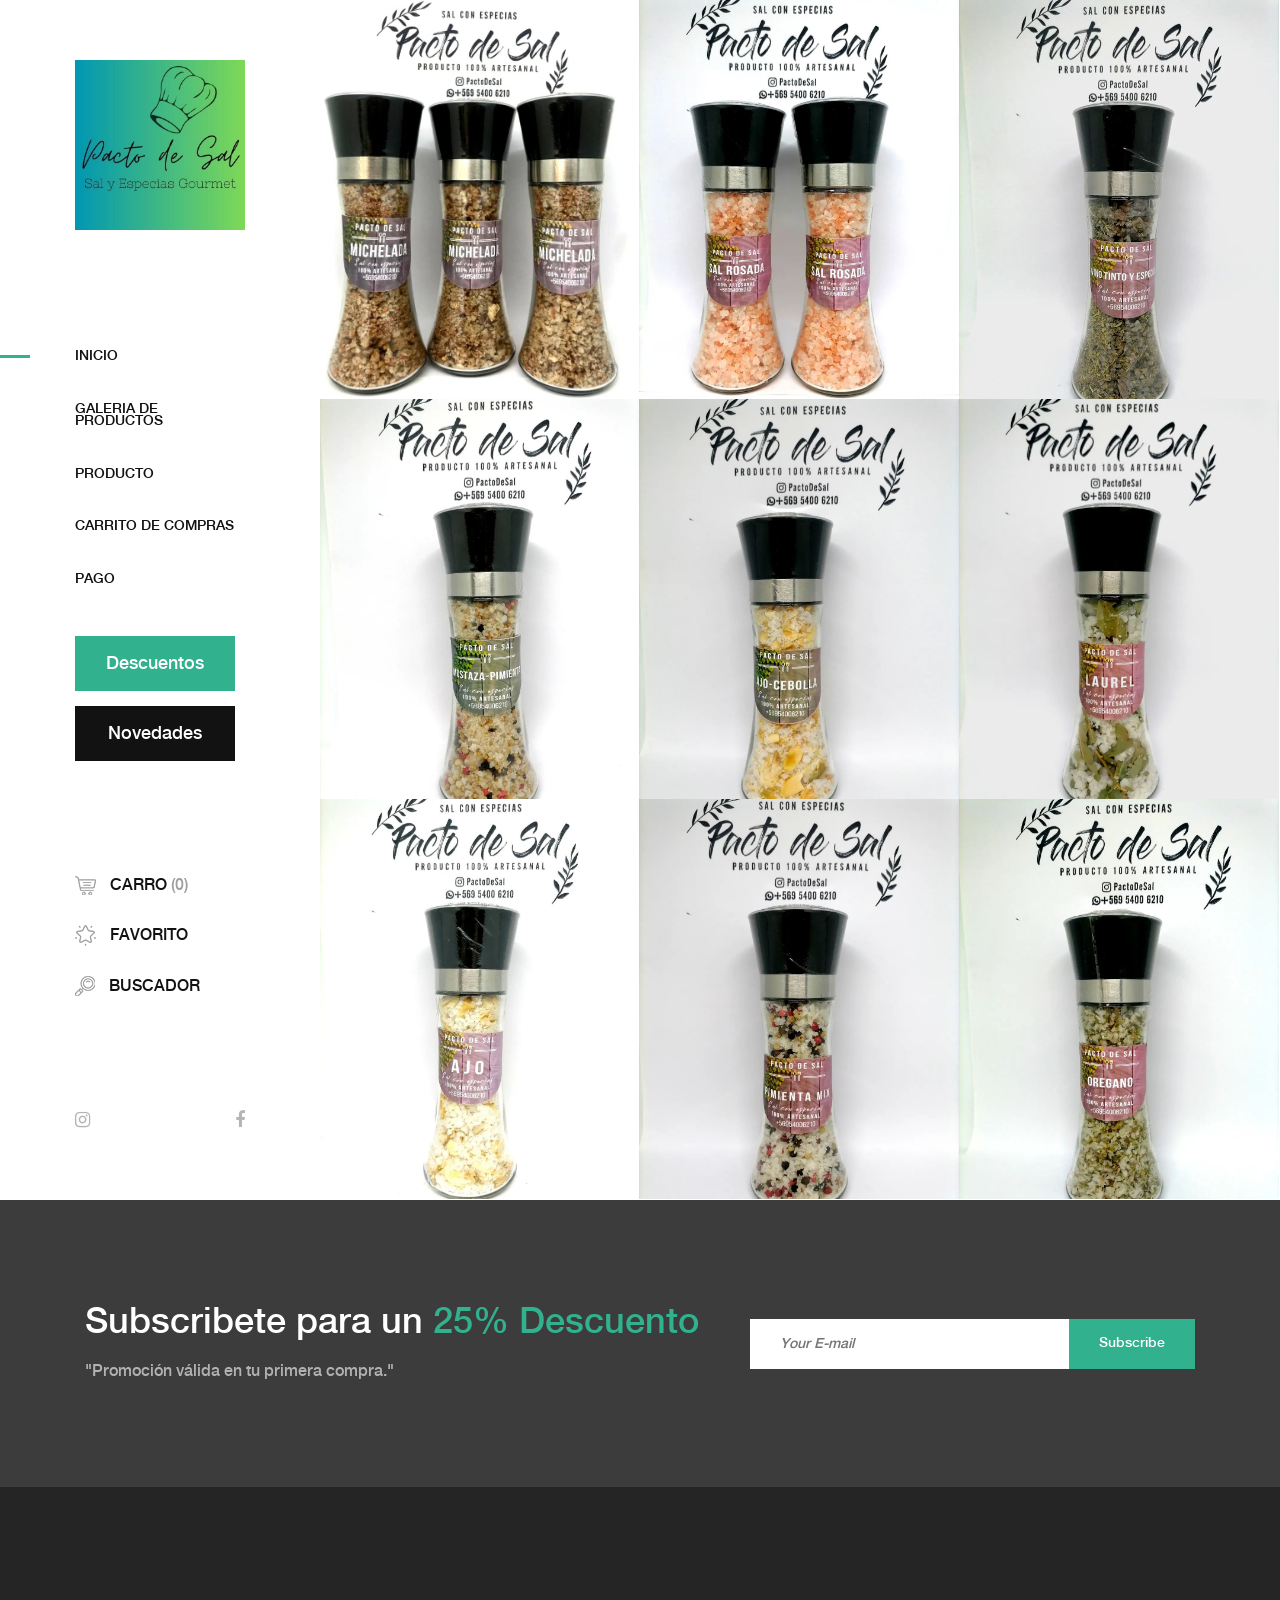
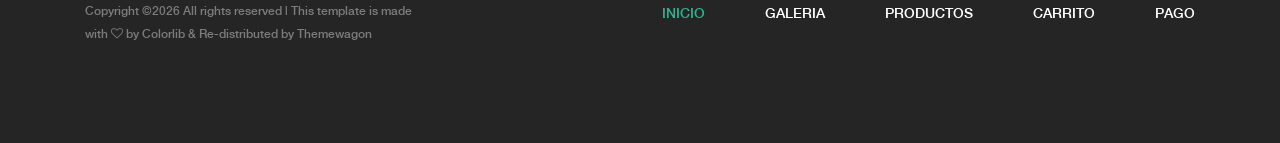
==== index.html @ 8db024bd "first commit" ====
<!DOCTYPE html>
<html lang="en">

<head>
    <meta charset="UTF-8">
    <meta name="description" content="">
    <meta http-equiv="X-UA-Compatible" content="IE=edge">
    <meta name="viewport" content="width=device-width, initial-scale=1, shrink-to-fit=no">
    <!-- The above 4 meta tags *must* come first in the head; any other head content must come *after* these tags -->

    <!-- Title  -->
    <title>Amado - Furniture Ecommerce Template | Home</title>

    <!-- Favicon  -->
    <link rel="icon" href="img/core-img/favicon.ico">

    <!-- Core Style CSS -->
    <link rel="stylesheet" href="css/core-style.css">
    <link rel="stylesheet" href="style.css">
    <link rel="stylesheet" href="css/lightbox.css">

</head>

<body>
    <!-- Search Wrapper Area Start -->
    <div class="search-wrapper section-padding-100">
        <div class="search-close">
            <i class="fa fa-close" aria-hidden="true"></i>
        </div>
        <div class="container">
            <div class="row">
                <div class="col-12">
                    <div class="search-content">
                        <form action="#" method="get">
                            <input type="search" name="search" id="search" placeholder="Type your keyword...">
                            <button type="submit"><img src="img/core-img/search.png" alt=""></button>
                        </form>
                    </div>
                </div>
            </div>
        </div>
    </div>
    <!-- Search Wrapper Area End -->

    <!-- ##### Main Content Wrapper Start ##### -->
    <div class="main-content-wrapper d-flex clearfix">

        <!-- Mobile Nav (max width 767px)-->
        <div class="mobile-nav">
            <!-- Navbar Brand -->
            <div class="amado-navbar-brand">
                <a href="index.html"><img src="img/core-img/logo.png" alt=""></a>
            </div>
            <!-- Navbar Toggler -->
            <div class="amado-navbar-toggler">
                <span></span><span></span><span></span>
            </div>
        </div>

        <!-- Header Area Start -->
        <header class="header-area clearfix">
            <!-- Close Icon -->
            <div class="nav-close">
                <i class="fa fa-close" aria-hidden="true"></i>
            </div>
            <!-- Logo -->
            <div class="logo">
                <a href="index.html"><img src="img/core-img/logo.png" alt=""></a>
            </div>
            <!-- Amado Nav -->
            <nav class="amado-nav">
                <ul>
                    <li class="active"><a href="index.html">Inicio</a></li>
                    <li><a href="shop.html">Galeria de Productos</a></li>
                    <li><a href="product-details.html">Producto</a></li>
                    <li><a href="cart.html">Carrito de Compras</a></li>
                    <li><a href="checkout.html">Pago</a></li>
                </ul>
            </nav>
            <!-- Button Group -->
            <div class="amado-btn-group mt-30 mb-100">
                <a href="#" class="btn amado-btn mb-15">Descuentos</a>
                <a href="index.html" class="btn amado-btn active">Novedades</a>
            </div>
            <!-- Cart Menu -->
            <div class="cart-fav-search mb-100">
                <a href="cart.html" class="cart-nav"><img src="img/core-img/cart.png" alt=""> Carro <span>(0)</span></a>
                <a href="#" class="fav-nav"><img src="img/core-img/favorites.png" alt=""> Favorito</a>
                <a href="#" class="search-nav"><img src="img/core-img/search.png" alt=""> Buscador</a>
            </div>
            <!-- Social Button -->
            <div class="social-info d-flex justify-content-between">
                <a href="https://www.instagram.com/pactodesal/" target="_blank"><i class="fa fa-instagram" aria-hidden="true"></i></a>
                <a href="https://www.facebook.com/profile.php?id=100090937131231" target="_blank"><i class="fa fa-facebook" aria-hidden="true"></i></a>
            </div>
        </header>
        <!-- Header Area End -->

        <!-- Product Catagories Area Start -->
        <div class="products-catagories-area clearfix">
            <div class="amado-pro-catagory clearfix">
                <div class="gallery"> 

                <!-- Single Catagory -->
                <div class="single-products-catagory clearfix">
                    <a href="img/bg-img/Michelada.jpeg" data-lightbox="models" data-title="Michelada">
                        <img src="img/bg-img/Michelada.jpeg" width="300px">
                    </a>
                </div>

                <!-- Single Catagory -->
                <div class="single-products-catagory clearfix">
                    <a href="img/bg-img/Sal Rosada.jpeg" data-lightbox="models" data-title="Michelada">
                        <img src="img/bg-img/Sal Rosada.jpeg" width="300px">
                    </a>
                </div>

                <!-- Single Catagory -->
                <div class="single-products-catagory clearfix">
                    <a href="img/bg-img/Vino Tino y Especias.jpeg" data-lightbox="models" data-title="Michelada">
                        <img src="img/bg-img/Vino Tino y Especias.jpeg" width="300px">
                    </a>
                </div>

                <!-- Single Catagory -->
                <div class="single-products-catagory clearfix">
                    <a href="img/bg-img/Mostaza-Pimienta.jpeg" data-lightbox="models" data-title="Michelada">
                        <img src="img/bg-img/Mostaza-Pimienta.jpeg" width="300px">
                    </a>
                </div>

                <!-- Single Catagory -->
                <div class="single-products-catagory clearfix">
                    <a href="img/bg-img/Ajo-Cebolla.jpeg" data-lightbox="models" data-title="Michelada">
                        <img src="img/bg-img/Ajo-Cebolla.jpeg" width="300px">
                    </a>
                </div>

                <!-- Single Catagory -->
                <div class="single-products-catagory clearfix">
                    <a href="img/bg-img/Laurel.jpeg" data-lightbox="models" data-title="Michelada">
                        <img src="img/bg-img/Laurel.jpeg" width="300px">
                    </a>
                </div>

                <!-- Single Catagory -->
                <div class="single-products-catagory clearfix">
                    <a href="img/bg-img/Ajo.jpeg" data-lightbox="models" data-title="Michelada">
                        <img src="img/bg-img/Ajo.jpeg" width="300px">
                    </a>
                </div>

                <!-- Single Catagory -->
                <div class="single-products-catagory clearfix">
                    <a href="img/bg-img/Pimienta Mix.jpeg" data-lightbox="models" data-title="Michelada">
                        <img src="img/bg-img/Pimienta Mix.jpeg" width="300px">
                    </a>
                </div>

                <!-- Single Catagory -->
                <div class="single-products-catagory clearfix">
                    <a href="img/bg-img/Oregano.jpeg" data-lightbox="models" data-title="Michelada">
                        <img src="img/bg-img/Oregano.jpeg" width="300px">
                    </a>
                </div>
                </div>
                <script src="js/lightbox-plus-jquery.min.js" ></script>
            </div>
        </div>
        <!-- Product Catagories Area End -->
    </div>
    <!-- ##### Main Content Wrapper End ##### -->

    <!-- ##### Newsletter Area Start ##### -->
    <section class="newsletter-area section-padding-100-0">
        <div class="container">
            <div class="row align-items-center">
                <!-- Newsletter Text -->
                <div class="col-12 col-lg-6 col-xl-7">
                    <div class="newsletter-text mb-100">
                        <h2>Subscribete para un <span>25% Descuento</span></h2>
                        <p>"Promoción válida en tu primera compra."</p>
                    </div>
                </div>
                <!-- Newsletter Form -->
                <div class="col-12 col-lg-6 col-xl-5">
                    <div class="newsletter-form mb-100">
                        <form action="#" method="post">
                            <input type="email" name="email" class="nl-email" placeholder="Your E-mail">
                            <input type="submit" value="Subscribe">
                        </form>
                    </div>
                </div>
            </div>
        </div>
    </section>
    <!-- ##### Newsletter Area End ##### -->

    <!-- ##### Footer Area Start ##### -->
    <footer class="footer_area clearfix">
        <div class="container">
            <div class="row align-items-center">
                <!-- Single Widget Area -->
                <div class="col-12 col-lg-4">
                    <div class="single_widget_area">
                        <!-- Logo -->
                        <div class="footer-logo mr-50">
                            <a href="index.html"><img src="img/core-img/logo2.png" alt=""></a>
                        </div>
                        <!-- Copywrite Text -->
                        <p class="copywrite"><!-- Link back to Colorlib can't be removed. Template is licensed under CC BY 3.0. -->
Copyright &copy;<script>document.write(new Date().getFullYear());</script> All rights reserved | This template is made with <i class="fa fa-heart-o" aria-hidden="true"></i> by <a href="https://colorlib.com" target="_blank">Colorlib</a> & Re-distributed by <a href="https://themewagon.com/" target="_blank">Themewagon</a>
<!-- Link back to Colorlib can't be removed. Template is licensed under CC BY 3.0. --></p>
                    </div>
                </div>
                <!-- Single Widget Area -->
                <div class="col-12 col-lg-8">
                    <div class="single_widget_area">
                        <!-- Footer Menu -->
                        <div class="footer_menu">
                            <nav class="navbar navbar-expand-lg justify-content-end">
                                <button class="navbar-toggler" type="button" data-toggle="collapse" data-target="#footerNavContent" aria-controls="footerNavContent" aria-expanded="false" aria-label="Toggle navigation"><i class="fa fa-bars"></i></button>
                                <div class="collapse navbar-collapse" id="footerNavContent">
                                    <ul class="navbar-nav ml-auto">
                                        <li class="nav-item active">
                                            <a class="nav-link" href="index.html">Inicio</a>
                                        </li>
                                        <li class="nav-item">
                                            <a class="nav-link" href="shop.html">Galeria</a>
                                        </li>
                                        <li class="nav-item">
                                            <a class="nav-link" href="product-details.html">Productos</a>
                                        </li>
                                        <li class="nav-item">
                                            <a class="nav-link" href="cart.html">Carrito</a>
                                        </li>
                                        <li class="nav-item">
                                            <a class="nav-link" href="checkout.html">Pago</a>
                                        </li>
                                    </ul>
                                </div>
                            </nav>
                        </div>
                    </div>
                </div>
            </div>
        </div>
    </footer>
    <!-- ##### Footer Area End ##### -->

    <!-- ##### jQuery (Necessary for All JavaScript Plugins) ##### -->
    <script src="js/jquery/jquery-2.2.4.min.js"></script>
    <!-- Popper js -->
    <script src="js/popper.min.js"></script>
    <!-- Bootstrap js -->
    <script src="js/bootstrap.min.js"></script>
    <!-- Plugins js -->
    <script src="js/plugins.js"></script>
    <!-- Active js -->
    <script src="js/active.js"></script>

</body>

</html>
---- css/core-style.css ----
/* [Master Stylesheet v-1.0.0] */
/* :: :: 1.0 Import Fonts */
@import url(../css/bootstrap.min.css);
@import url(../css/owl.carousel.css);
@import url(../css/animate.css);
@import url(../css/magnific-popup.css);
@import url(../css/jquery-ui.min.css);
@import url(../css/nice-select.css);
@import url(../css/font-awesome.min.css);
@font-face {
  font-family: 'helveticaneuebold';
  src: url("../fonts/helvetica_neu_bold-webfont.woff2") format("woff2"), url("../fonts/helvetica_neu_bold-webfont.woff") format("woff");
  font-weight: normal;
  font-style: normal; }
@font-face {
  font-family: 'helveticaneuemedium';
  src: url("../fonts/helveticaneue_medium-webfont.woff2") format("woff2"), url("../fonts/helveticaneue_medium-webfont.woff") format("woff");
  font-weight: normal;
  font-style: normal; }
/* :: 2.0 Import All CSS */
/* :: 3.0 Base CSS */
* {
  margin: 0;
  padding: 0; }

body {
  font-family: "helveticaneuemedium";
  font-size: 16px; }

h1,
h2,
h3,
h4,
h5,
h6 {
  color: #242424;
  line-height: 1.3;
  font-weight: 400; }

p {
  color: #6d6d6d;
  font-size: 16px;
  line-height: 1.9;
  font-weight: 400; }

a {
  -webkit-transition: all 500ms ease 0s;
  transition: all 500ms ease 0s;
  text-decoration: none;
  outline: 0 solid transparent;
  color: #131212;
  font-weight: 400;
  font-size: 12px; }
  a:hover, a:focus {
    -webkit-transition: all 500ms ease 0s;
    transition: all 500ms ease 0s;
    text-decoration: none;
    outline: 0 solid transparent;
    color: #131212;
    font-weight: 400;
    font-size: 12px; }

ul,
ol {
  margin: 0; }
  ul li,
  ol li {
    list-style: none; }

img {
  height: auto;
  max-width: 100%; }

/* Spacing */
.mt-15 {
  margin-top: 15px !important; }

.mt-30 {
  margin-top: 30px !important; }

.mt-50 {
  margin-top: 50px !important; }

.mt-70 {
  margin-top: 70px !important; }

.mt-100 {
  margin-top: 100px !important; }

.mb-15 {
  margin-bottom: 15px !important; }

.mb-30 {
  margin-bottom: 30px !important; }

.mb-50 {
  margin-bottom: 50px !important; }

.mb-70 {
  margin-bottom: 70px !important; }

.mb-100 {
  margin-bottom: 100px !important; }

.ml-15 {
  margin-left: 15px !important; }

.ml-30 {
  margin-left: 30px !important; }

.ml-50 {
  margin-left: 50px !important; }

.mr-15 {
  margin-right: 15px !important; }

.mr-30 {
  margin-right: 30px !important; }

.mr-50 {
  margin-right: 50px !important; }

/* Height */
.height-400 {
  height: 400px !important; }

.height-500 {
  height: 500px !important; }

.height-600 {
  height: 600px !important; }

.height-700 {
  height: 700px !important; }

.height-800 {
  height: 800px !important; }

/* Section Padding */
.section-padding-100 {
  padding-top: 100px;
  padding-bottom: 100px; }

.section-padding-100-0 {
  padding-top: 100px;
  padding-bottom: 0; }

.section-padding-0-100 {
  padding-top: 0;
  padding-bottom: 100px; }

/* Section Heading */
.section-heading {
  margin-bottom: 50px;
  position: relative;
  z-index: 1; }
  .section-heading h2 {
    font-size: 30px;
    margin-bottom: 0;
    text-transform: capitalize;
    font-weight: 600; }
  .section-heading.text-left {
    text-align: left !important; }

/* Miscellaneous */
.bg-img {
  background-position: center center;
  background-size: cover;
  background-repeat: no-repeat; }

.bg-white {
  background-color: #ffffff !important; }

.bg-dark {
  background-color: #000000 !important; }

.bg-transparent {
  background-color: transparent !important; }

.font-bold {
  font-weight: 700; }

.font-light {
  font-weight: 300; }

.bg-overlay,
.bg-overlay-white {
  position: relative;
  z-index: 2;
  background-position: center center;
  background-size: cover; }
  .bg-overlay:hover,
  .bg-overlay-white:hover {
    position: absolute;
    z-index: -1;
    top: 0;
    left: 0;
    width: 100%;
    height: 100%;
    content: ""; }

.bg-overlay:hover {
  background-color: rgba(0, 0, 0, 0.5); }

.bg-overlay-white:hover {
  background-color: rgba(255, 255, 255, 0.9); }

.mfp-image-holder .mfp-close,
.mfp-iframe-holder .mfp-close {
  color: #FFF;
  right: 0;
  padding-right: 0;
  width: 30px;
  height: 30px;
  background-color: #31b18e;
  line-height: 30px;
  text-align: center;
  position: absolute;
  top: 40px;
  right: -30px; }
  @media only screen and (max-width: 767px) {
    .mfp-image-holder .mfp-close,
    .mfp-iframe-holder .mfp-close {
      right: 0; } }

.navbar-toggler {
  background-color: #31b18e;
  border-radius: 0;
  margin-bottom: 15px; }
  .navbar-toggler i {
    font-size: 12px;
    color: #fff; }

@media only screen and (min-width: 768px) and (max-width: 991px) {
  .navbar {
    display: block; } }
@media only screen and (max-width: 767px) {
  .navbar {
    display: block; } }

.mobile-nav {
  position: fixed;
  width: 100%;
  height: 70px;
  background-color: #fff;
  z-index: 3000;
  top: 0;
  left: 0;
  right: 0;
  padding: 0.5em 2em;
  -webkit-box-align: center;
  -ms-flex-align: center;
  -ms-grid-row-align: center;
  align-items: center;
  -webkit-box-pack: justify;
  -ms-flex-pack: justify;
  justify-content: space-between;
  box-shadow: 0 4px 15px 0 rgba(0, 0, 0, 0.15);
  display: none; }
  @media only screen and (max-width: 767px) {
    .mobile-nav {
      display: -webkit-box;
      display: -ms-flexbox;
      display: flex; } }
  .mobile-nav .amado-navbar-brand {
    -webkit-box-flex: 0;
    -ms-flex: 0 0 70px;
    flex: 0 0 70px;
    max-width: 70px; }
    .mobile-nav .amado-navbar-brand a {
      display: block;
      max-width: 70px; }
  .mobile-nav .amado-navbar-toggler {
    cursor: pointer; }
    .mobile-nav .amado-navbar-toggler span {
      width: 28px;
      height: 3px;
      background-color: #31b18e;
      display: block;
      margin-bottom: 5px;
      border-radius: 2px; }
      .mobile-nav .amado-navbar-toggler span:last-child {
        margin-bottom: 0; }

/* ScrollUp */
#scrollUp {
  background-color: #31b18e;
  border-radius: 0;
  bottom: 60px;
  box-shadow: 0 2px 6px 0 rgba(0, 0, 0, 0.3);
  color: #ffffff;
  font-size: 24px;
  height: 40px;
  line-height: 40px;
  right: 60px;
  text-align: center;
  width: 40px;
  -webkit-transition-duration: 500ms;
  transition-duration: 500ms; }
  #scrollUp:hover {
    background-color: #131212; }
  @media only screen and (max-width: 767px) {
    #scrollUp {
      bottom: 30px;
      right: 30px; } }

/* Essence Button */
.amado-btn {
  display: inline-block;
  min-width: 160px;
  height: 55px;
  color: #ffffff;
  border: none;
  border-radius: 0;
  padding: 0 7px;
  font-size: 18px;
  line-height: 56px;
  background-color: #31b18e;
  font-weight: 400; }
  .amado-btn.active, .amado-btn:hover, .amado-btn:focus {
    font-size: 18px;
    color: #ffffff;
    background-color: #131212; }

/* :: 4.0 Search Wrapper Area CSS */
.search-wrapper {
  position: fixed;
  z-index: 1;
  width: 100%;
  height: 260px;
  z-index: 5000;
  top: -350px;
  left: 0;
  background-color: #f5f7fa;
  -webkit-transition-duration: 500ms;
  transition-duration: 500ms; }
  .search-wrapper .search-content form {
    position: relative;
    z-index: 1;
    box-shadow: 0 0 5px rgba(0, 0, 0, 0.075); }
    .search-wrapper .search-content form input {
      width: 100%;
      height: 60px;
      border: none;
      padding-left: 50px;
      font-size: 14px;
      color: #6b6b6b; }
    .search-wrapper .search-content form button {
      position: absolute;
      top: 0;
      left: 0;
      border: none;
      width: 50px;
      height: 60px;
      z-index: 10;
      cursor: pointer;
      background-color: transparent;
      text-align: center; }
  .search-wrapper .search-close {
    -webkit-transition-duration: 500ms;
    transition-duration: 500ms;
    width: 40px;
    height: 40px;
    position: absolute;
    top: 0;
    right: 0;
    background-color: red;
    text-align: center;
    color: #fff;
    line-height: 40px;
    font-size: 12px;
    cursor: pointer;
    background-color: #31b18e; }
    .search-wrapper .search-close:hover {
      background-color: #131212; }

/* :: 5.0 Welcome Area CSS */
.main-content-wrapper {
  position: relative;
  z-index: 1;
  -webkit-transition-duration: 500ms;
  transition-duration: 500ms;
  -ms-flex-wrap: wrap;
  flex-wrap: wrap; }
  @media only screen and (max-width: 767px) {
    .main-content-wrapper {
      margin-top: 70px;
      z-index: 100; } }
  .main-content-wrapper .header-area {
    -webkit-transition-duration: 500ms;
    transition-duration: 500ms;
    position: relative;
    z-index: 1;
    -webkit-box-flex: 0;
    -ms-flex: 0 0 320px;
    flex: 0 0 320px;
    width: 320px;
    max-width: 320px;
    background-color: #fff;
    padding: 60px 75px; }
    @media only screen and (min-width: 768px) and (max-width: 991px) {
      .main-content-wrapper .header-area {
        -webkit-box-flex: 0;
        -ms-flex: 0 0 280px;
        flex: 0 0 280px;
        width: 280px;
        max-width: 280px;
        padding: 50px; } }
    @media only screen and (max-width: 767px) {
      .main-content-wrapper .header-area {
        -webkit-transition-duration: 500ms;
        transition-duration: 500ms;
        -webkit-box-flex: 0;
        -ms-flex: 0 0 320px;
        flex: 0 0 320px;
        width: 320px;
        max-width: 320px;
        position: fixed;
        z-index: 4000;
        top: 0;
        left: -350px;
        height: 100%;
        overflow-x: hidden;
        overflow-y: scroll;
        display: block; } }
    .main-content-wrapper .header-area.bp-xs-on {
      left: 0; }
    .main-content-wrapper .header-area .nav-close {
      -webkit-transition-duration: 500ms;
      transition-duration: 500ms;
      width: 40px;
      height: 40px;
      position: absolute;
      top: 0;
      right: 15px;
      background-color: red;
      text-align: center;
      color: #fff;
      line-height: 40px;
      font-size: 12px;
      cursor: pointer;
      background-color: #31b18e;
      display: none; }
      @media only screen and (max-width: 767px) {
        .main-content-wrapper .header-area .nav-close {
          display: block; } }
      .main-content-wrapper .header-area .nav-close:hover {
        background-color: #131212; }
    .main-content-wrapper .header-area .logo {
      margin-bottom: 100px;
      display: block; }
    .main-content-wrapper .header-area .amado-nav li a {
      font-size: 14px;
      text-transform: uppercase;
      position: relative;
      z-index: 1;
      padding: 20px 0;
      display: block;
      line-height: 0.9;
      color: #131212;
      font-weight: normal; }
      .main-content-wrapper .header-area .amado-nav li a::after {
        -webkit-transition-duration: 500ms;
        transition-duration: 500ms;
        width: 30px;
        height: 3px;
        position: absolute;
        top: 50%;
        margin-top: -1.5px;
        left: -150px;
        background-color: #31b18e;
        z-index: 10;
        content: ''; }
      .main-content-wrapper .header-area .amado-nav li a:hover, .main-content-wrapper .header-area .amado-nav li a:focus {
        color: #31b18e; }
    .main-content-wrapper .header-area .amado-nav li:hover a::after, .main-content-wrapper .header-area .amado-nav li:focus a::after {
      left: -75px; }
      @media only screen and (min-width: 768px) and (max-width: 991px) {
        .main-content-wrapper .header-area .amado-nav li:hover a::after, .main-content-wrapper .header-area .amado-nav li:focus a::after {
          left: -50px; } }
    .main-content-wrapper .header-area .amado-nav li.active a::after {
      left: -75px; }
      @media only screen and (min-width: 768px) and (max-width: 991px) {
        .main-content-wrapper .header-area .amado-nav li.active a::after {
          left: -50px; } }
    .main-content-wrapper .header-area .amado-btn-group .amado-btn {
      width: 160px;
      display: block; }
    .main-content-wrapper .header-area .cart-fav-search a {
      display: block;
      text-transform: uppercase;
      font-size: 16px;
      padding: 15px 0;
      color: #131212;
      line-height: 1; }
      .main-content-wrapper .header-area .cart-fav-search a .search-nav {
        padding-bottom: 0; }
      .main-content-wrapper .header-area .cart-fav-search a span {
        color: #9e9e9e; }
      .main-content-wrapper .header-area .cart-fav-search a img {
        margin-right: 10px; }
      .main-content-wrapper .header-area .cart-fav-search a:hover, .main-content-wrapper .header-area .cart-fav-search a:focus {
        color: #31b18e; }
    .main-content-wrapper .header-area .social-info a {
      color: #b5b5b5;
      display: inline-block; }
      .main-content-wrapper .header-area .social-info a i {
        font-size: 18px; }
      .main-content-wrapper .header-area .social-info a:hover, .main-content-wrapper .header-area .social-info a:focus {
        color: #31b18e; }
    @media only screen and (max-width: 767px) {
      .main-content-wrapper .header-area .social-info {
        margin-bottom: 75px; } }
  .main-content-wrapper .products-catagories-area {
    -webkit-box-flex: 0;
    -ms-flex: 0 0 calc(100% - 320px);
    flex: 0 0 calc(100% - 320px);
    width: calc(100% - 320px);
    max-width: calc(100% - 320px); }
    @media only screen and (min-width: 768px) and (max-width: 991px) {
      .main-content-wrapper .products-catagories-area {
        -webkit-box-flex: 0;
        -ms-flex: 0 0 calc(100% - 280px);
        flex: 0 0 calc(100% - 280px);
        width: calc(100% - 280px);
        max-width: calc(100% - 280px); } }
    @media only screen and (max-width: 767px) {
      .main-content-wrapper .products-catagories-area {
        -webkit-box-flex: 0;
        -ms-flex: 0 0 100%;
        flex: 0 0 100%;
        width: 100%;
        max-width: 100%; } }
  .main-content-wrapper .shop_sidebar_area {
    position: relative;
    z-index: 1;
    -webkit-box-flex: 0;
    -ms-flex: 0 0 230px;
    flex: 0 0 230px;
    width: 230px;
    max-width: 230px;
    background-color: #f5f7fa;
    padding: 100px 40px; }
    @media only screen and (min-width: 768px) and (max-width: 991px) {
      .main-content-wrapper .shop_sidebar_area {
        -webkit-box-flex: 0;
        -ms-flex: 0 0 180px;
        flex: 0 0 180px;
        width: 180px;
        max-width: 180px;
        padding: 100px 15px; } }
    @media only screen and (max-width: 767px) {
      .main-content-wrapper .shop_sidebar_area {
        -webkit-box-flex: 0;
        -ms-flex: 0 0 100%;
        flex: 0 0 100%;
        width: 100%;
        max-width: 100%;
        -webkit-box-ordinal-group: 3;
        -ms-flex-order: 2;
        order: 2; } }
  .main-content-wrapper .amado_product_area {
    position: relative;
    z-index: 1;
    -webkit-box-flex: 0;
    -ms-flex: 0 0 calc(95% - 550px);
    flex: 0 0 calc(95% - 550px);
    width: calc(95% - 550px);
    max-width: calc(95% - 550px); }
    @media only screen and (min-width: 992px) and (max-width: 1199px) {
      .main-content-wrapper .amado_product_area {
        -webkit-box-flex: 0;
        -ms-flex: 0 0 calc(100% - 550px);
        flex: 0 0 calc(100% - 550px);
        width: calc(100% - 550px);
        max-width: calc(100% - 550px); } }
    @media only screen and (min-width: 768px) and (max-width: 991px) {
      .main-content-wrapper .amado_product_area {
        -webkit-box-flex: 0;
        -ms-flex: 0 0 calc(100% - 460px);
        flex: 0 0 calc(100% - 460px);
        width: calc(100% - 460px);
        max-width: calc(100% - 460px); } }
    @media only screen and (max-width: 767px) {
      .main-content-wrapper .amado_product_area {
        -webkit-box-flex: 0;
        -ms-flex: 0 0 100%;
        flex: 0 0 100%;
        width: 100%;
        max-width: 100%;
        -webkit-box-ordinal-group: 2;
        -ms-flex-order: 1;
        order: 1;
        padding-top: 50px; } }
  .main-content-wrapper .cart-table-area {
    position: relative;
    z-index: 1;
    -webkit-box-flex: 0;
    -ms-flex: 0 0 calc(95% - 320px);
    flex: 0 0 calc(95% - 320px);
    width: calc(95% - 320px);
    max-width: calc(95% - 320px); }
    @media only screen and (min-width: 992px) and (max-width: 1199px) {
      .main-content-wrapper .cart-table-area {
        -webkit-box-flex: 0;
        -ms-flex: 0 0 calc(100% - 320px);
        flex: 0 0 calc(100% - 320px);
        width: calc(100% - 320px);
        max-width: calc(100% - 320px); } }
    @media only screen and (min-width: 768px) and (max-width: 991px) {
      .main-content-wrapper .cart-table-area {
        -webkit-box-flex: 0;
        -ms-flex: 0 0 calc(100% - 280px);
        flex: 0 0 calc(100% - 280px);
        width: calc(100% - 280px);
        max-width: calc(100% - 280px); } }
    @media only screen and (max-width: 767px) {
      .main-content-wrapper .cart-table-area {
        -webkit-box-flex: 0;
        -ms-flex: 0 0 100%;
        flex: 0 0 100%;
        width: 100%;
        max-width: 100%;
        padding-top: 0; } }
    .main-content-wrapper .cart-table-area .cart-title h2 {
      font-size: 30px;
      margin-bottom: 30px;
      color: #242424; }
    .main-content-wrapper .cart-table-area table thead {
      width: 100%;
      display: block; }
      .main-content-wrapper .cart-table-area table thead tr {
        display: -webkit-box;
        display: -ms-flexbox;
        display: flex;
        width: 100%;
        height: 40px;
        background-color: #f5f7fa; }
        .main-content-wrapper .cart-table-area table thead tr th {
          border-top: none;
          border-bottom: none;
          -webkit-box-flex: 0;
          -ms-flex: 0 0 25%;
          flex: 0 0 25%;
          width: 25%;
          max-width: 25%;
          font-size: 12px;
          color: #242424;
          text-transform: capitalize;
          font-weight: 400; }
    .main-content-wrapper .cart-table-area table tbody {
      width: 100%;
      display: block; }
      .main-content-wrapper .cart-table-area table tbody tr {
        display: -webkit-box;
        display: -ms-flexbox;
        display: flex;
        -webkit-box-align: center;
        -ms-flex-align: center;
        -ms-grid-row-align: center;
        align-items: center;
        width: 100%; }
        .main-content-wrapper .cart-table-area table tbody tr td {
          border: none;
          -webkit-box-flex: 0;
          -ms-flex: 0 0 25%;
          flex: 0 0 25%;
          width: 25%;
          max-width: 25%; }
          .main-content-wrapper .cart-table-area table tbody tr td h5 {
            font-size: 16px;
            color: #252525; }
            @media only screen and (min-width: 992px) and (max-width: 1199px) {
              .main-content-wrapper .cart-table-area table tbody tr td h5 {
                font-size: 14px; } }
            @media only screen and (min-width: 768px) and (max-width: 991px) {
              .main-content-wrapper .cart-table-area table tbody tr td h5 {
                font-size: 14px; } }
            @media only screen and (max-width: 767px) {
              .main-content-wrapper .cart-table-area table tbody tr td h5 {
                font-size: 12px; } }
          .main-content-wrapper .cart-table-area table tbody tr td .qty-btn p {
            margin-bottom: 0;
            line-height: 40px;
            height: 40px;
            padding: 0 15px;
            background-color: #f5f7fa;
            color: #242424;
            font-size: 14px; }
            @media only screen and (min-width: 768px) and (max-width: 991px) {
              .main-content-wrapper .cart-table-area table tbody tr td .qty-btn p {
                padding: 0 10px; } }
          .main-content-wrapper .cart-table-area table tbody tr td .qty-btn .quantity {
            position: relative;
            z-index: 1; }
            .main-content-wrapper .cart-table-area table tbody tr td .qty-btn .quantity input {
              text-align: center;
              background-color: #f5f7fa;
              height: 40px;
              width: 60px;
              border: none;
              -moz-appearance: textfield;
              -webkit-appearance: textfield;
              appearance: textfield;
              color: #242424;
              font-size: 14px; }
              @media only screen and (min-width: 768px) and (max-width: 991px) {
                .main-content-wrapper .cart-table-area table tbody tr td .qty-btn .quantity input {
                  width: 45px; } }
            .main-content-wrapper .cart-table-area table tbody tr td .qty-btn .quantity .qty-plus {
              position: absolute;
              right: 0;
              top: 0;
              line-height: 40px;
              width: 20px;
              text-align: center;
              height: 40px;
              cursor: pointer;
              color: #242424;
              font-size: 10px; }
            .main-content-wrapper .cart-table-area table tbody tr td .qty-btn .quantity .qty-minus {
              position: absolute;
              top: 0;
              right: 40px;
              line-height: 40px;
              width: 20px;
              height: 40px;
              text-align: center;
              cursor: pointer;
              color: #242424;
              font-size: 10px; }
              @media only screen and (min-width: 768px) and (max-width: 991px) {
                .main-content-wrapper .cart-table-area table tbody tr td .qty-btn .quantity .qty-minus {
                  right: 30px; } }
    .main-content-wrapper .cart-table-area .cart-summary {
      background-color: #f5f7fa;
      margin-top: 118px;
      position: relative;
      z-index: 1;
      padding: 30px 20px; }
      .main-content-wrapper .cart-table-area .cart-summary h5 {
        font-size: 18px;
        margin-bottom: 0; }
      .main-content-wrapper .cart-table-area .cart-summary .summary-table {
        margin-top: 30px; }
        .main-content-wrapper .cart-table-area .cart-summary .summary-table li {
          display: -webkit-box;
          display: -ms-flexbox;
          display: flex;
          -webkit-box-pack: justify;
          -ms-flex-pack: justify;
          justify-content: space-between;
          margin-bottom: 30px;
          text-transform: capitalize; }
          .main-content-wrapper .cart-table-area .cart-summary .summary-table li span {
            color: #6b6b6b;
            font-size: 14px; }
      .main-content-wrapper .cart-table-area .cart-summary .payment-method label {
        font-size: 14px;
        color: #6b6b6b;
        font-weight: 400;
        margin-bottom: 15px; }
  .main-content-wrapper .single-product-area {
    position: relative;
    z-index: 1;
    -webkit-box-flex: 0;
    -ms-flex: 0 0 calc(95% - 320px);
    flex: 0 0 calc(95% - 320px);
    width: calc(95% - 320px);
    max-width: calc(95% - 320px); }
    @media only screen and (min-width: 992px) and (max-width: 1199px) {
      .main-content-wrapper .single-product-area {
        -webkit-box-flex: 0;
        -ms-flex: 0 0 calc(100% - 320px);
        flex: 0 0 calc(100% - 320px);
        width: calc(100% - 320px);
        max-width: calc(100% - 320px); } }
    @media only screen and (min-width: 768px) and (max-width: 991px) {
      .main-content-wrapper .single-product-area {
        -webkit-box-flex: 0;
        -ms-flex: 0 0 calc(100% - 280px);
        flex: 0 0 calc(100% - 280px);
        width: calc(100% - 280px);
        max-width: calc(100% - 280px); } }
    @media only screen and (max-width: 767px) {
      .main-content-wrapper .single-product-area {
        -webkit-box-flex: 0;
        -ms-flex: 0 0 100%;
        flex: 0 0 100%;
        width: 100%;
        max-width: 100%;
        padding-top: 0; } }
    .main-content-wrapper .single-product-area .breadcrumb {
      background-color: transparent; }
      .main-content-wrapper .single-product-area .breadcrumb .breadcrumb-item {
        font-size: 14px;
        text-transform: uppercase; }
        .main-content-wrapper .single-product-area .breadcrumb .breadcrumb-item a {
          color: #242424;
          font-size: 14px;
          text-transform: uppercase; }
          .main-content-wrapper .single-product-area .breadcrumb .breadcrumb-item a:hover {
            color: #31b18e; }
      .main-content-wrapper .single-product-area .breadcrumb .breadcrumb-item + .breadcrumb-item::before {
        content: ">"; }
    .main-content-wrapper .single-product-area .single_product_thumb {
      position: relative;
      z-index: 1;
      margin-bottom: 170px; }
      .main-content-wrapper .single-product-area .single_product_thumb .carousel-indicators {
        margin: 0 7.5px;
        bottom: -165px; }
        @media only screen and (min-width: 992px) and (max-width: 1199px) {
          .main-content-wrapper .single-product-area .single_product_thumb .carousel-indicators {
            bottom: -105px; } }
        @media only screen and (min-width: 768px) and (max-width: 991px) {
          .main-content-wrapper .single-product-area .single_product_thumb .carousel-indicators {
            bottom: -105px; } }
        @media only screen and (max-width: 767px) {
          .main-content-wrapper .single-product-area .single_product_thumb .carousel-indicators {
            bottom: -95px; } }
        .main-content-wrapper .single-product-area .single_product_thumb .carousel-indicators li {
          -webkit-box-flex: 0;
          -ms-flex: 0 0 25%;
          flex: 0 0 25%;
          width: 25%;
          min-width: 25%;
          height: 140px;
          background-position: center center;
          background-size: cover;
          border: 2px solid transparent;
          cursor: pointer; }
          @media only screen and (min-width: 992px) and (max-width: 1199px) {
            .main-content-wrapper .single-product-area .single_product_thumb .carousel-indicators li {
              height: 80px; } }
          @media only screen and (min-width: 768px) and (max-width: 991px) {
            .main-content-wrapper .single-product-area .single_product_thumb .carousel-indicators li {
              height: 80px; } }
          @media only screen and (max-width: 767px) {
            .main-content-wrapper .single-product-area .single_product_thumb .carousel-indicators li {
              height: 70px; } }
          .main-content-wrapper .single-product-area .single_product_thumb .carousel-indicators li.active {
            border: 2px solid #31b18e; }
      .main-content-wrapper .single-product-area .single_product_thumb .carousel-item a {
        cursor: zoom-in; }
    .main-content-wrapper .single-product-area .single_product_desc {
      position: relative;
      z-index: 1; }
      .main-content-wrapper .single-product-area .single_product_desc .product-meta-data .line {
        width: 80px;
        height: 3px;
        background-color: #31b18e;
        margin-bottom: 15px;
        display: block; }
      .main-content-wrapper .single-product-area .single_product_desc .product-meta-data .product-price {
        font-size: 24px;
        font-weight: 400;
        color: #31b18e;
        line-height: 1;
        margin-bottom: 10px; }
      .main-content-wrapper .single-product-area .single_product_desc .product-meta-data a {
        display: block; }
        .main-content-wrapper .single-product-area .single_product_desc .product-meta-data a h6 {
          font-size: 30px;
          margin-bottom: 5px; }
          @media only screen and (min-width: 992px) and (max-width: 1199px) {
            .main-content-wrapper .single-product-area .single_product_desc .product-meta-data a h6 {
              font-size: 20px; } }
      .main-content-wrapper .single-product-area .single_product_desc .product-meta-data .ratings-review .ratings i {
        font-size: 10px;
        color: #31b18e; }
      .main-content-wrapper .single-product-area .single_product_desc .product-meta-data .ratings-review .review a {
        display: inline-block;
        color: #6b6b6b;
        font-size: 14px; }
      .main-content-wrapper .single-product-area .single_product_desc .product-meta-data .avaibility {
        margin-bottom: 0;
        font-size: 12px;
        color: #6b6b6b;
        line-height: 1; }
        .main-content-wrapper .single-product-area .single_product_desc .product-meta-data .avaibility i {
          color: #20d34a;
          font-size: 12px; }
      .main-content-wrapper .single-product-area .single_product_desc .short_overview p {
        line-height: 2.1;
        color: #6b6b6b; }
      .main-content-wrapper .single-product-area .single_product_desc .cart p {
        margin-bottom: 0;
        line-height: 40px;
        height: 40px;
        padding: 0 15px;
        background-color: #f5f7fa; }
      .main-content-wrapper .single-product-area .single_product_desc .cart .quantity {
        position: relative;
        z-index: 1; }
        .main-content-wrapper .single-product-area .single_product_desc .cart .quantity input {
          text-align: center;
          background-color: #f5f7fa;
          height: 40px;
          width: 100px;
          border: none;
          -moz-appearance: textfield;
          -webkit-appearance: textfield;
          appearance: textfield;
          color: #959595; }
        .main-content-wrapper .single-product-area .single_product_desc .cart .quantity .qty-plus {
          position: absolute;
          right: 0;
          top: 0;
          line-height: 30px;
          width: 30px;
          text-align: center;
          height: 20px;
          cursor: pointer;
          color: #959595; }
        .main-content-wrapper .single-product-area .single_product_desc .cart .quantity .qty-minus {
          position: absolute;
          top: 21px;
          right: 0;
          line-height: 1;
          width: 30px;
          height: 25px;
          text-align: center;
          cursor: pointer;
          color: #959595; }
      .main-content-wrapper .single-product-area .single_product_desc .cart .amado-btn {
        width: 310px;
        height: 80px;
        line-height: 80px; }
        @media only screen and (min-width: 992px) and (max-width: 1199px) {
          .main-content-wrapper .single-product-area .single_product_desc .cart .amado-btn {
            width: 250px; } }
        @media only screen and (max-width: 767px) {
          .main-content-wrapper .single-product-area .single_product_desc .cart .amado-btn {
            width: 280px; } }

.search-wrapper-on .search-wrapper {
  top: 0; }
.search-wrapper-on .main-content-wrapper {
  margin-top: 260px; }

.single-products-catagory {
  position: relative;
  z-index: 1;
  width: 33.33333%;
  top: 0; }
  @media only screen and (min-width: 992px) and (max-width: 1199px) {
    .single-products-catagory {
      width: 50%; } }
  @media only screen and (min-width: 768px) and (max-width: 991px) {
    .single-products-catagory {
      width: 100%; } }
  @media only screen and (max-width: 767px) {
    .single-products-catagory {
      width: 100%; } }
  @media only screen and (min-width: 576px) and (max-width: 767px) {
    .single-products-catagory {
      width: 50%; } }
  .single-products-catagory a {
    display: block;
    width: 100%;
    height: 100%;
    position: relative;
    z-index: 10; }
    .single-products-catagory a::after {
      -webkit-transition-duration: 250ms;
      transition-duration: 250ms;
      position: absolute;
      width: 100%;
      height: 100%;
      top: 0;
      left: 0;
      content: '';
      background-color: rgba(60, 60, 60, 0.7);
      z-index: 1;
      opacity: 0;
      visibility: visible; }
    .single-products-catagory a img {
      width: 100%; }
  .single-products-catagory .hover-content {
    position: absolute;
    top: 40px;
    left: 40px;
    z-index: 10; }
    @media only screen and (max-width: 767px) {
      .single-products-catagory .hover-content {
        top: 30px;
        left: 30px; } }
    .single-products-catagory .hover-content .line {
      width: 80px;
      height: 3px;
      background-color: #31b18e;
      display: block;
      margin-bottom: 15px; }
    .single-products-catagory .hover-content p {
      font-size: 16px;
      color: #6d6d6d;
      line-height: 1;
      margin-bottom: 5px;
      -webkit-transition-duration: 250ms;
      transition-duration: 250ms; }
    .single-products-catagory .hover-content h4 {
      margin-bottom: 0;
      -webkit-transition-duration: 250ms;
      transition-duration: 250ms; }
  .single-products-catagory:hover a::after, .single-products-catagory:focus a::after {
    opacity: 1;
    visibility: visible; }
  .single-products-catagory:hover .hover-content p,
  .single-products-catagory:hover .hover-content h4, .single-products-catagory:focus .hover-content p,
  .single-products-catagory:focus .hover-content h4 {
    color: #fff; }

/* :: 6.0 Newsletter Area CSS */
.newsletter-area {
  position: relative;
  z-index: 1;
  background-color: #3c3c3c; }
  .newsletter-area .newsletter-text {
    position: relative;
    z-index: 1; }
    .newsletter-area .newsletter-text h2 {
      font-size: 36px;
      margin-bottom: 10px;
      color: #fff; }
      @media only screen and (min-width: 992px) and (max-width: 1199px) {
        .newsletter-area .newsletter-text h2 {
          font-size: 30px; } }
      @media only screen and (max-width: 767px) {
        .newsletter-area .newsletter-text h2 {
          font-size: 30px; } }
      .newsletter-area .newsletter-text h2 span {
        color: #31b18e; }
    .newsletter-area .newsletter-text p {
      color: #b3b1b1;
      margin-bottom: 0; }
  .newsletter-area .newsletter-form form {
    position: relative;
    z-index: 1; }
    .newsletter-area .newsletter-form form input[type="email"] {
      width: 100%;
      height: 50px;
      background-color: #fff;
      color: #afafaf;
      font-size: 14px;
      font-style: italic;
      border: none;
      padding: 0 30px; }
    .newsletter-area .newsletter-form form input[type="submit"] {
      -webkit-transition-duration: 500ms;
      transition-duration: 500ms;
      height: 50px;
      background-color: #31b18e;
      color: #fff;
      font-size: 14px;
      padding: 0 30px;
      cursor: pointer;
      position: absolute;
      top: 0;
      right: 0;
      z-index: 10;
      border: none; }
      .newsletter-area .newsletter-form form input[type="submit"]:hover, .newsletter-area .newsletter-form form input[type="submit"]:focus {
        background-color: #31b18e;
        color: #fff; }

/* :: 7.0 Popular Products Area CSS */
.single-product-wrapper {
  position: relative;
  z-index: 1;
  margin-bottom: 50px;
  overflow: hidden;
  background-color: #ffffff; }
  .single-product-wrapper .product-img {
    position: relative;
    z-index: 1;
    overflow: hidden; }
    .single-product-wrapper .product-img img {
      width: 100%;
      -webkit-transition-duration: 500ms;
      transition-duration: 500ms; }
    .single-product-wrapper .product-img .hover-img {
      -webkit-transition-duration: 500ms;
      transition-duration: 500ms;
      position: absolute;
      top: 0;
      left: 0;
      width: 100%;
      z-index: 10;
      opacity: 0;
      visibility: hidden; }
  .single-product-wrapper .product-description {
    position: relative;
    z-index: 1;
    margin-top: 25px; }
    .single-product-wrapper .product-description .product-meta-data .line {
      width: 80px;
      height: 3px;
      background-color: #31b18e;
      margin-bottom: 15px;
      display: block; }
    .single-product-wrapper .product-description .product-meta-data .product-price {
      line-height: 1;
      color: #31b18e;
      font-size: 24px;
      margin-bottom: 10px; }
    .single-product-wrapper .product-description .product-meta-data a {
      display: block; }
      .single-product-wrapper .product-description .product-meta-data a h6 {
        margin-bottom: 0; }
    .single-product-wrapper .product-description .ratings-cart .ratings i {
      font-size: 10px;
      color: #31b18e; }
    .single-product-wrapper .product-description .ratings-cart .cart {
      display: block; }
  .single-product-wrapper:hover .product-img .hover-img {
    opacity: 1;
    visibility: visible; }
  .single-product-wrapper:hover .product-img .product-favourite a {
    opacity: 1;
    visibility: visible; }

.pagination {
  position: relative;
  z-index: 1; }
  .pagination .page-item .page-link {
    width: 40px;
    height: 40px;
    border: none;
    font-size: 16px;
    font-weight: 400;
    line-height: 40px;
    padding: 0;
    text-align: center;
    color: #242424; }
    .pagination .page-item .page-link:hover, .pagination .page-item .page-link:focus {
      color: #fff;
      box-shadow: none;
      background-color: #31b18e; }
  .pagination .page-item.active .page-link {
    color: #fff;
    box-shadow: none;
    background-color: #31b18e; }
  .pagination .page-item:first-child .page-link {
    margin-left: 0;
    border-top-left-radius: 0;
    border-bottom-left-radius: 0; }
  .pagination .page-item:last-child .page-link {
    margin-left: 0;
    border-top-right-radius: 0;
    border-bottom-right-radius: 0; }

/* :: 8.0 Footer Area CSS */
.footer_area {
  position: relative;
  z-index: 1;
  background-color: #252525;
  padding: 80px 0; }
  .footer_area .single_widget_area .copywrite {
    font-size: 12px;
    color: rgba(255, 255, 255, 0.4);
    margin-top: 10px; }
    .footer_area .single_widget_area .copywrite a {
      font-size: 12px;
      color: rgba(255, 255, 255, 0.4); }
      .footer_area .single_widget_area .copywrite a:hover {
        color: #fff; }
  .footer_area .single_widget_area .footer_menu {
    position: relative;
    z-index: 1;
    margin-left: auto; }
    .footer_area .single_widget_area .footer_menu .navbar {
      padding: 0; }
    .footer_area .single_widget_area .footer_menu .navbar-nav .nav-item .nav-link {
      padding: 10px 30px;
      color: #fff;
      text-transform: uppercase;
      font-size: 14px; }
      @media only screen and (min-width: 768px) and (max-width: 991px) {
        .footer_area .single_widget_area .footer_menu .navbar-nav .nav-item .nav-link {
          padding: 10px 0; } }
      @media only screen and (max-width: 767px) {
        .footer_area .single_widget_area .footer_menu .navbar-nav .nav-item .nav-link {
          padding: 10px 0; } }
      .footer_area .single_widget_area .footer_menu .navbar-nav .nav-item .nav-link:hover, .footer_area .single_widget_area .footer_menu .navbar-nav .nav-item .nav-link:focus {
        color: #31b18e; }
    .footer_area .single_widget_area .footer_menu .navbar-nav .nav-item.active .nav-link {
      color: #31b18e; }
    .footer_area .single_widget_area .footer_menu .navbar-nav .nav-item:last-child .nav-link {
      padding-right: 0; }

/* :: 9.0 Product Sidebar Area CSS */
.widget {
  position: relative;
  z-index: 1; }
  .widget .widget-title {
    font-size: 16px;
    text-transform: capitalize;
    color: #242424; }
  .widget .catagories-menu li a {
    text-transform: capitalize;
    font-size: 16px;
    padding: 15px 0 15px 20px;
    display: block;
    font-weight: 400;
    color: #959595; }
    .widget .catagories-menu li a:hover, .widget .catagories-menu li a:focus {
      color: #31b18e; }
  .widget .catagories-menu li.active a {
    color: #31b18e; }
  .widget.price .slider-range-price {
    background-color: #c7d2d8 !important;
    height: 2px;
    border: none; }
  .widget.price .ui-slider-handle {
    background-color: #fff;
    top: -7px;
    width: 18px;
    height: 18px;
    margin: 0;
    border: 2px solid #31b18e;
    border-radius: 50%; }
  .widget.price .ui-slider-range.ui-corner-all.ui-widget-header {
    background-color: #31b18e; }
  .widget.price .ui-slider-horizontal {
    height: 2px;
    background-color: #31b18e; }
  .widget.price .range-price {
    font-size: 16px;
    font-weight: 400;
    margin-top: 20px;
    text-transform: uppercase;
    color: #959595; }
  .widget.color .widget-desc ul {
    -ms-flex-wrap: wrap;
    flex-wrap: wrap; }
    .widget.color .widget-desc ul li {
      -webkit-box-flex: 0;
      -ms-flex: 0 0 25%;
      flex: 0 0 25%;
      width: 25%;
      margin-bottom: 15px; }
      .widget.color .widget-desc ul li a {
        width: 30px;
        height: 30px;
        display: block;
        border-radius: 50%;
        background-color: #ffffff;
        position: relative;
        z-index: 1;
        box-shadow: 0 0 3px rgba(0, 0, 0, 0.15); }
        .widget.color .widget-desc ul li a.color1 {
          background-color: #ffffff; }
        .widget.color .widget-desc ul li a.color2 {
          background-color: #969696; }
        .widget.color .widget-desc ul li a.color3 {
          background-color: #030303; }
        .widget.color .widget-desc ul li a.color4 {
          background-color: #0315ff; }
        .widget.color .widget-desc ul li a.color5 {
          background-color: #dc0647; }
        .widget.color .widget-desc ul li a.color6 {
          background-color: #fff56a; }
        .widget.color .widget-desc ul li a.color7 {
          background-color: #f26e51; }
        .widget.color .widget-desc ul li a.color8 {
          background-color: #9a8777; }
  .widget.brands .form-check {
    margin-bottom: 25px; }
    .widget.brands .form-check label {
      -webkit-transition-duration: 500ms;
      transition-duration: 500ms;
      font-size: 16px;
      color: #959595;
      font-weight: 400;
      cursor: pointer; }
      .widget.brands .form-check label:hover {
        color: #31b18e; }
    .widget.brands .form-check:last-child {
      margin-bottom: 0; }

.product-topbar {
  position: relative;
  z-index: 100;
  margin-bottom: 40px; }
  @media only screen and (min-width: 992px) and (max-width: 1199px) {
    .product-topbar .total-products {
      margin-bottom: 30px; } }
  @media only screen and (min-width: 768px) and (max-width: 991px) {
    .product-topbar .total-products {
      margin-bottom: 30px; } }
  @media only screen and (max-width: 767px) {
    .product-topbar .total-products {
      margin-bottom: 30px; } }
  .product-topbar .total-products p {
    margin-bottom: 15px;
    font-size: 14px;
    color: #242424;
    text-transform: uppercase; }
  .product-topbar .total-products .view a {
    -webkit-box-flex: 0;
    -ms-flex: 0 0 40px;
    flex: 0 0 40px;
    width: 40px;
    height: 40px;
    background-color: #131212;
    color: #fff;
    font-size: 16px;
    text-align: center;
    line-height: 44px; }
    .product-topbar .total-products .view a:first-child {
      background-color: #31b18e; }
  .product-topbar .product-sorting p {
    margin-bottom: 0;
    font-size: 14px;
    height: 40px;
    background-color: #f5f7fa;
    line-height: 40px;
    color: #959595;
    padding-left: 15px; }
    @media only screen and (min-width: 992px) and (max-width: 1199px) {
      .product-topbar .product-sorting p {
        font-size: 12px; } }
    @media only screen and (min-width: 768px) and (max-width: 991px) {
      .product-topbar .product-sorting p {
        font-size: 12px; } }
    @media only screen and (max-width: 767px) {
      .product-topbar .product-sorting p {
        font-size: 12px; } }
  .product-topbar .product-sorting form select {
    background-color: #f5f7fa;
    border: none;
    height: 40px;
    min-width: 80px; }
    @media only screen and (min-width: 768px) and (max-width: 991px) {
      .product-topbar .product-sorting form select {
        min-width: 60px; } }
    .product-topbar .product-sorting form select option {
      font-size: 12px;
      font-weight: 400;
      color: #242424;
      text-transform: uppercase;
      background-color: #f5f7fa; }
  .product-topbar .nice-select {
    border: none;
    font-size: 14px;
    font-weight: 400;
    height: 40px;
    padding-left: 0;
    line-height: 40px;
    margin: 0;
    background-color: #f5f7fa;
    border-radius: 0;
    text-align: center !important;
    min-width: 100px; }
    @media only screen and (min-width: 768px) and (max-width: 991px) {
      .product-topbar .nice-select {
        min-width: 60px;
        font-size: 12px; } }
    @media only screen and (max-width: 767px) {
      .product-topbar .nice-select {
        min-width: 60px;
        font-size: 12px; } }
    .product-topbar .nice-select .list {
      background-color: #f6f6f6;
      border-radius: 0;
      border: none; }
      .product-topbar .nice-select .list .option.selected {
        color: #31b18e; }

/* :: 10.0 Checkout Area CSS */
.checkout_details_area form .form-control {
  height: 60px;
  border: none;
  border-radius: 0;
  background-color: #f5f7fa;
  padding: 30px;
  color: #6b6b6b;
  font-size: 14px; }
.checkout_details_area form textarea.form-control {
  height: 210px; }
.checkout_details_area form .custom-control label {
  font-size: 14px;
  color: #6b6b6b; }
.checkout_details_area form .nice-select {
  border-radius: 0;
  height: 60px;
  line-height: 60px;
  background-color: #f5f7fa;
  border: none;
  color: #6b6b6b;
  font-size: 14px; }
  .checkout_details_area form .nice-select .list {
    width: 100%;
    border-radius: 0;
    background-color: #f5f7fa; }

/* ##### The End ##### */

/*# sourceMappingURL=core-style.css.map */
---- style.css ----
/* ####################################################
    :: Template Name: Essence - Fashion Ecommerce Template
    :: Author: Colorlib
    :: Author URL: https://colorlib.com
    :: Description: Essence is smart & elegant fashion e-commerce Template. It's suitable for all e-commerce business platform.
    :: Version: 1.0.0
    :: Created: April 27, 2018
    :: Last Updated: May 2, 2018
    #################################################### */

    /* ---------------------------------------
    ##### - PLACE YOUR CUSTOM CSS HERE - #####
    --------------------------------------- */
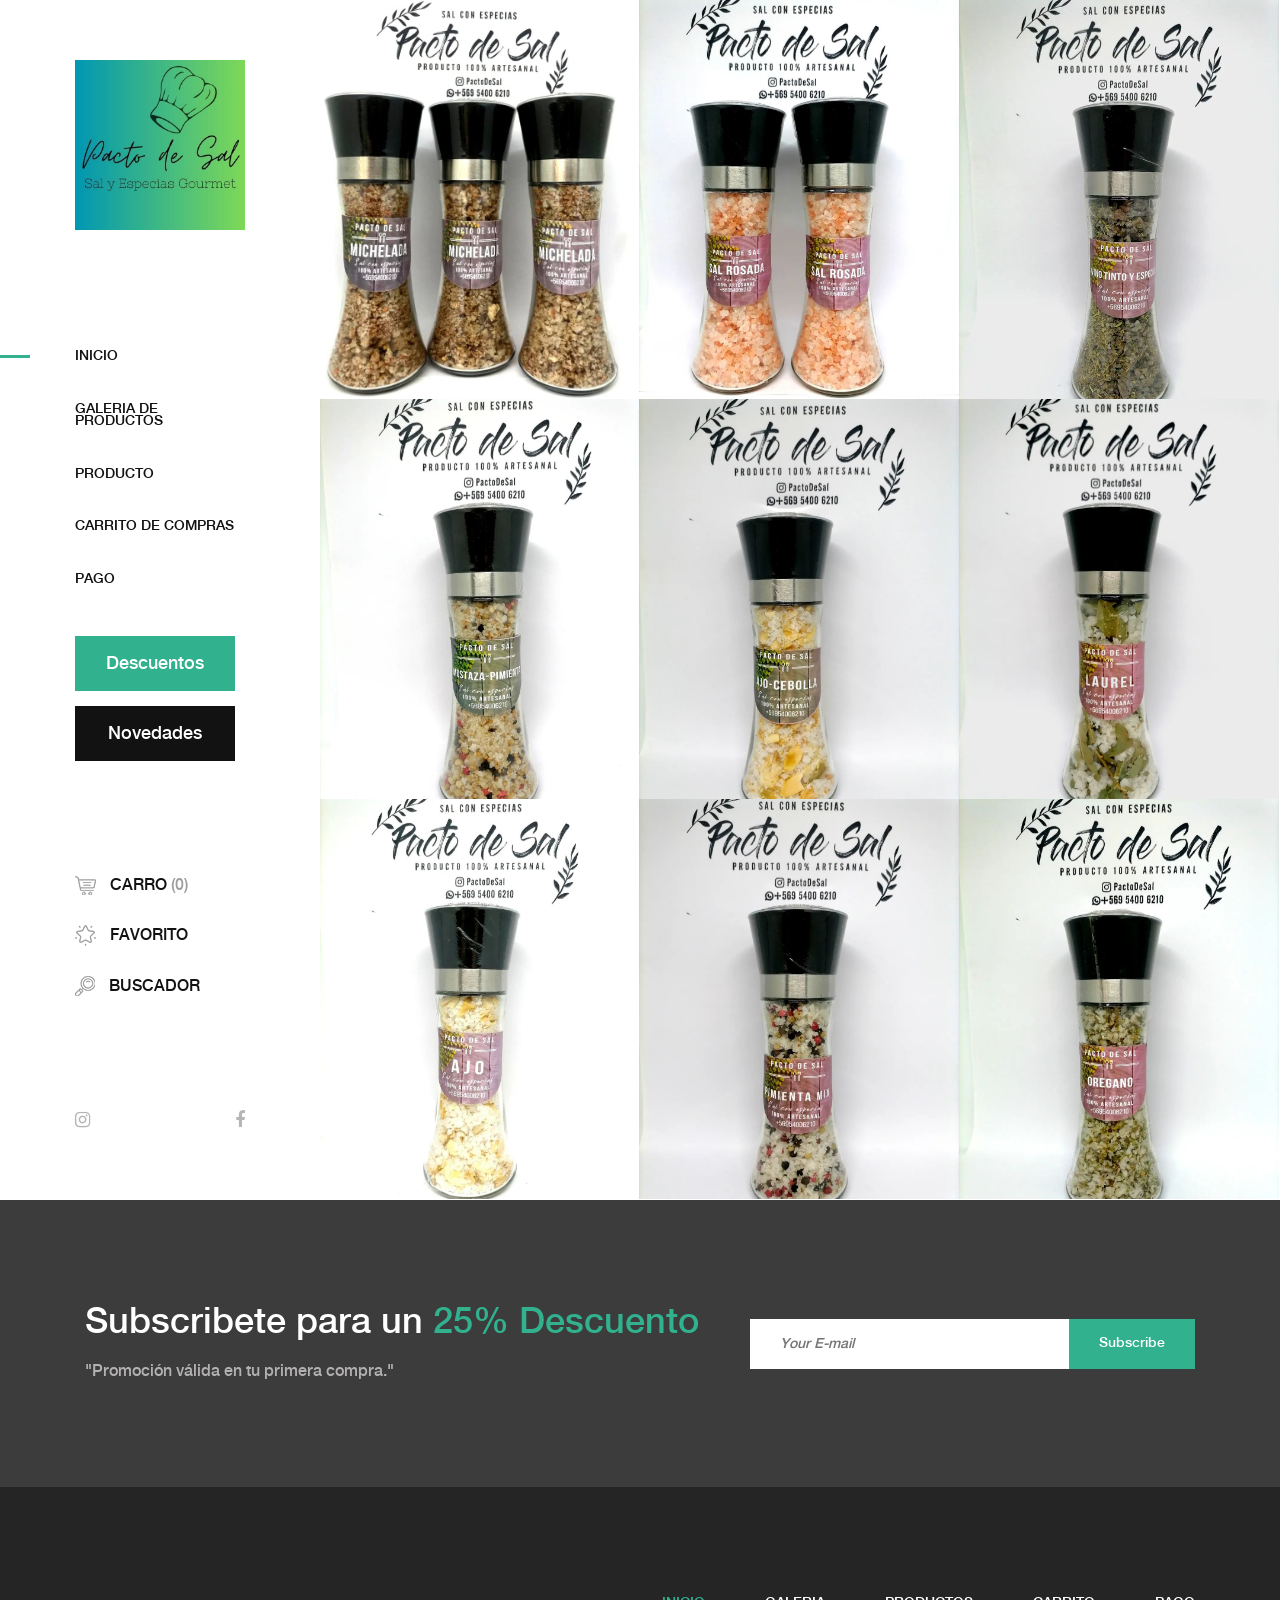
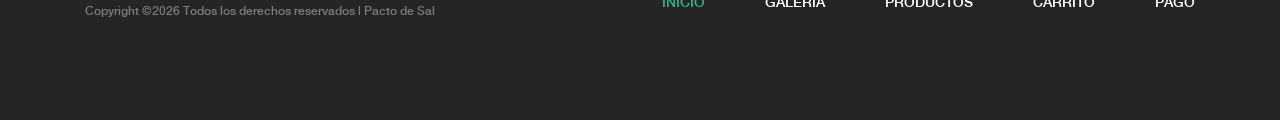
==== commit 530bd8e3: "copyright" ====
--- a/index.html
+++ b/index.html
@@ -209,7 +209,7 @@
                         </div>
                         <!-- Copywrite Text -->
                         <p class="copywrite"><!-- Link back to Colorlib can't be removed. Template is licensed under CC BY 3.0. -->
-Copyright &copy;<script>document.write(new Date().getFullYear());</script> All rights reserved | This template is made with <i class="fa fa-heart-o" aria-hidden="true"></i> by <a href="https://colorlib.com" target="_blank">Colorlib</a> & Re-distributed by <a href="https://themewagon.com/" target="_blank">Themewagon</a>
+Copyright &copy;<script>document.write(new Date().getFullYear());</script> Todos los derechos reservados | Pacto de Sal 
 <!-- Link back to Colorlib can't be removed. Template is licensed under CC BY 3.0. --></p>
                     </div>
                 </div>
--- a/style.css
+++ b/style.css
@@ -10,4 +10,6 @@
 
     /* ---------------------------------------
     ##### - PLACE YOUR CUSTOM CSS HERE - #####
-    --------------------------------------- */+    --------------------------------------- */
+
+    .copywrite{text-align: center;}
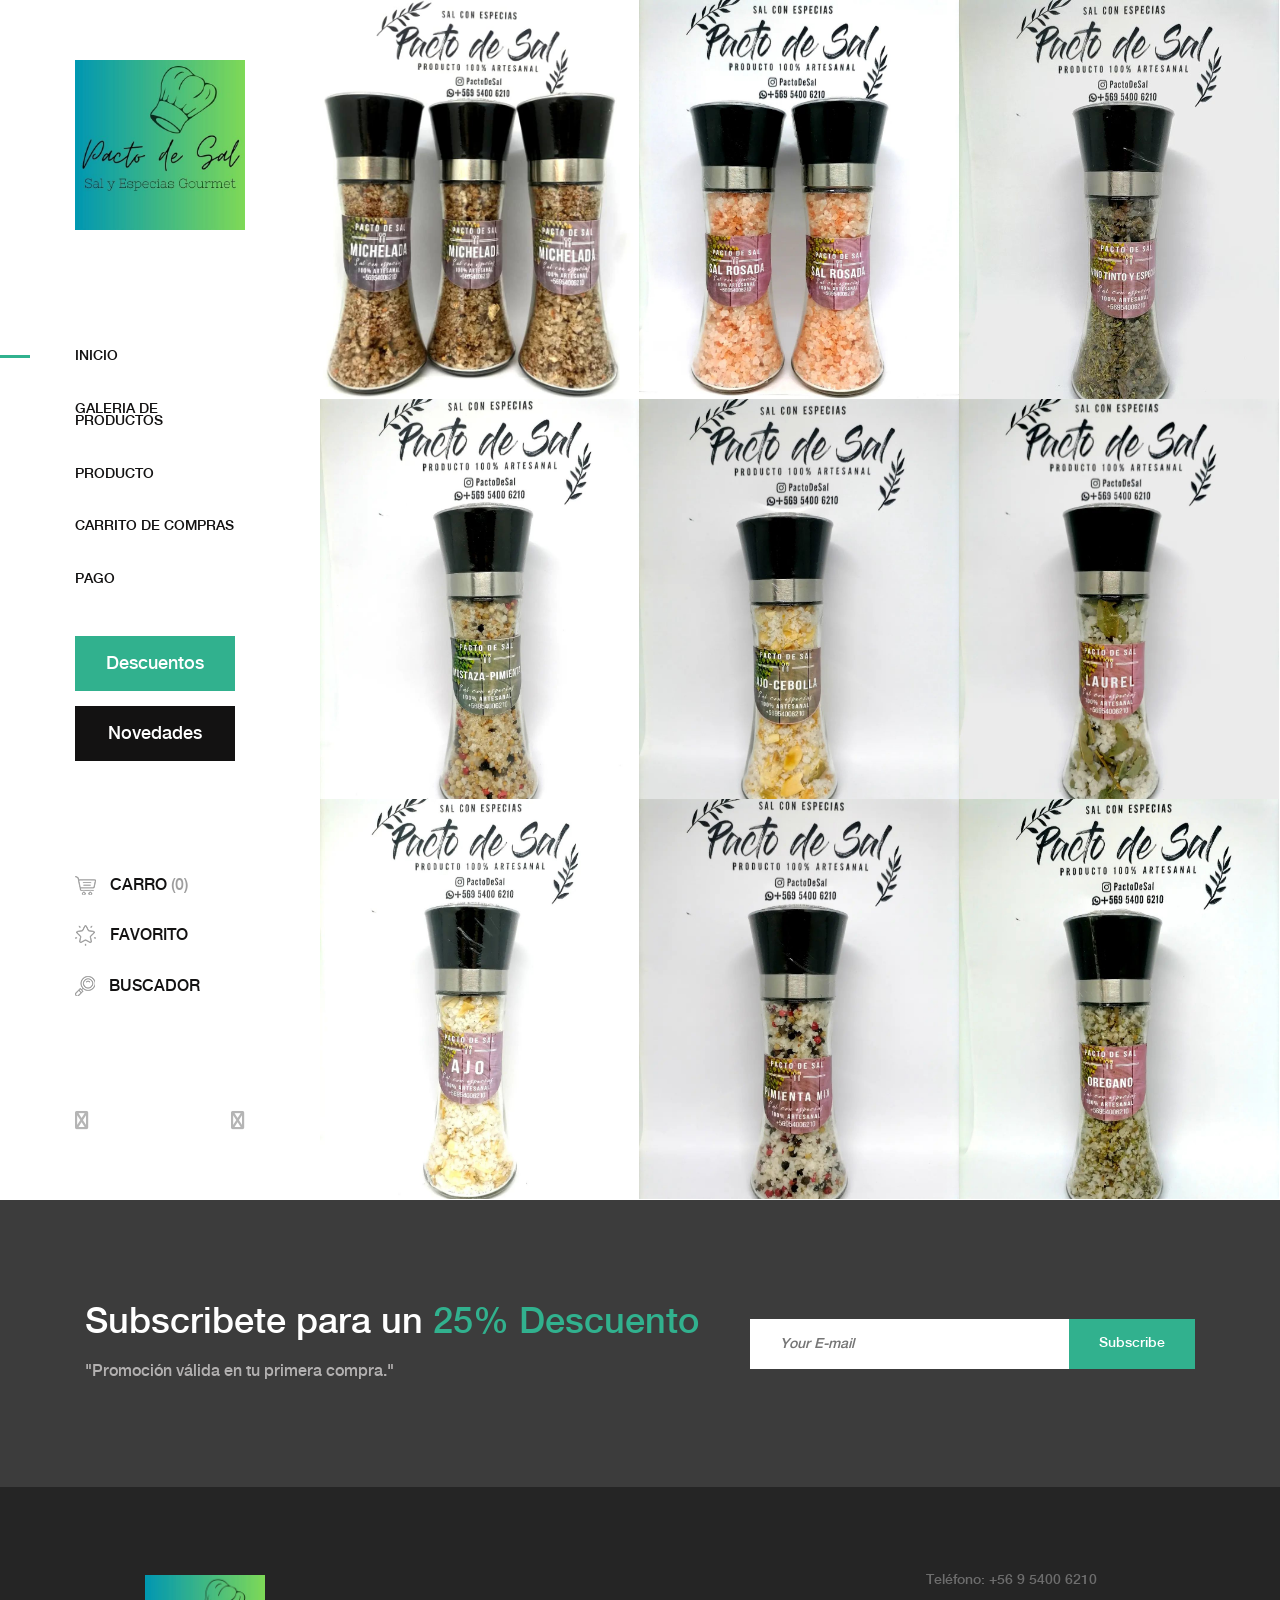
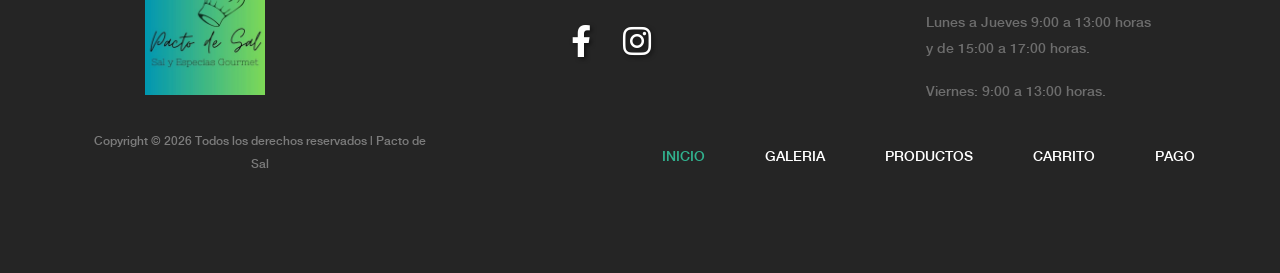
==== commit 8754a46f: "footer index" ====
--- a/index.html
+++ b/index.html
@@ -18,6 +18,7 @@
     <link rel="stylesheet" href="css/core-style.css">
     <link rel="stylesheet" href="style.css">
     <link rel="stylesheet" href="css/lightbox.css">
+    <link rel="stylesheet" href="https://cdnjs.cloudflare.com/ajax/libs/font-awesome/6.0.0-beta3/css/all.min.css">
 
 </head>
 
@@ -90,8 +91,10 @@
             </div>
             <!-- Social Button -->
             <div class="social-info d-flex justify-content-between">
-                <a href="https://www.instagram.com/pactodesal/" target="_blank"><i class="fa fa-instagram" aria-hidden="true"></i></a>
-                <a href="https://www.facebook.com/profile.php?id=100090937131231" target="_blank"><i class="fa fa-facebook" aria-hidden="true"></i></a>
+                <a href="https://www.instagram.com/pactodesal/" target="_blank"><i class="fa fa-instagram"
+                        aria-hidden="true"></i></a>
+                <a href="https://www.facebook.com/profile.php?id=100090937131231" target="_blank"><i
+                        class="fa fa-facebook" aria-hidden="true"></i></a>
             </div>
         </header>
         <!-- Header Area End -->
@@ -99,72 +102,72 @@
         <!-- Product Catagories Area Start -->
         <div class="products-catagories-area clearfix">
             <div class="amado-pro-catagory clearfix">
-                <div class="gallery"> 
-
-                <!-- Single Catagory -->
-                <div class="single-products-catagory clearfix">
-                    <a href="img/bg-img/Michelada.jpeg" data-lightbox="models" data-title="Michelada">
-                        <img src="img/bg-img/Michelada.jpeg" width="300px">
-                    </a>
-                </div>
-
-                <!-- Single Catagory -->
-                <div class="single-products-catagory clearfix">
-                    <a href="img/bg-img/Sal Rosada.jpeg" data-lightbox="models" data-title="Michelada">
-                        <img src="img/bg-img/Sal Rosada.jpeg" width="300px">
-                    </a>
-                </div>
-
-                <!-- Single Catagory -->
-                <div class="single-products-catagory clearfix">
-                    <a href="img/bg-img/Vino Tino y Especias.jpeg" data-lightbox="models" data-title="Michelada">
-                        <img src="img/bg-img/Vino Tino y Especias.jpeg" width="300px">
-                    </a>
-                </div>
-
-                <!-- Single Catagory -->
-                <div class="single-products-catagory clearfix">
-                    <a href="img/bg-img/Mostaza-Pimienta.jpeg" data-lightbox="models" data-title="Michelada">
-                        <img src="img/bg-img/Mostaza-Pimienta.jpeg" width="300px">
-                    </a>
-                </div>
-
-                <!-- Single Catagory -->
-                <div class="single-products-catagory clearfix">
-                    <a href="img/bg-img/Ajo-Cebolla.jpeg" data-lightbox="models" data-title="Michelada">
-                        <img src="img/bg-img/Ajo-Cebolla.jpeg" width="300px">
-                    </a>
-                </div>
-
-                <!-- Single Catagory -->
-                <div class="single-products-catagory clearfix">
-                    <a href="img/bg-img/Laurel.jpeg" data-lightbox="models" data-title="Michelada">
-                        <img src="img/bg-img/Laurel.jpeg" width="300px">
-                    </a>
-                </div>
-
-                <!-- Single Catagory -->
-                <div class="single-products-catagory clearfix">
-                    <a href="img/bg-img/Ajo.jpeg" data-lightbox="models" data-title="Michelada">
-                        <img src="img/bg-img/Ajo.jpeg" width="300px">
-                    </a>
-                </div>
-
-                <!-- Single Catagory -->
-                <div class="single-products-catagory clearfix">
-                    <a href="img/bg-img/Pimienta Mix.jpeg" data-lightbox="models" data-title="Michelada">
-                        <img src="img/bg-img/Pimienta Mix.jpeg" width="300px">
-                    </a>
-                </div>
-
-                <!-- Single Catagory -->
-                <div class="single-products-catagory clearfix">
-                    <a href="img/bg-img/Oregano.jpeg" data-lightbox="models" data-title="Michelada">
-                        <img src="img/bg-img/Oregano.jpeg" width="300px">
-                    </a>
-                </div>
-                </div>
-                <script src="js/lightbox-plus-jquery.min.js" ></script>
+                <div class="gallery">
+
+                    <!-- Single Catagory -->
+                    <div class="single-products-catagory clearfix">
+                        <a href="img/bg-img/Michelada.jpeg" data-lightbox="models" data-title="Michelada">
+                            <img src="img/bg-img/Michelada.jpeg" width="300px">
+                        </a>
+                    </div>
+
+                    <!-- Single Catagory -->
+                    <div class="single-products-catagory clearfix">
+                        <a href="img/bg-img/Sal Rosada.jpeg" data-lightbox="models" data-title="Michelada">
+                            <img src="img/bg-img/Sal Rosada.jpeg" width="300px">
+                        </a>
+                    </div>
+
+                    <!-- Single Catagory -->
+                    <div class="single-products-catagory clearfix">
+                        <a href="img/bg-img/Vino Tino y Especias.jpeg" data-lightbox="models" data-title="Michelada">
+                            <img src="img/bg-img/Vino Tino y Especias.jpeg" width="300px">
+                        </a>
+                    </div>
+
+                    <!-- Single Catagory -->
+                    <div class="single-products-catagory clearfix">
+                        <a href="img/bg-img/Mostaza-Pimienta.jpeg" data-lightbox="models" data-title="Michelada">
+                            <img src="img/bg-img/Mostaza-Pimienta.jpeg" width="300px">
+                        </a>
+                    </div>
+
+                    <!-- Single Catagory -->
+                    <div class="single-products-catagory clearfix">
+                        <a href="img/bg-img/Ajo-Cebolla.jpeg" data-lightbox="models" data-title="Michelada">
+                            <img src="img/bg-img/Ajo-Cebolla.jpeg" width="300px">
+                        </a>
+                    </div>
+
+                    <!-- Single Catagory -->
+                    <div class="single-products-catagory clearfix">
+                        <a href="img/bg-img/Laurel.jpeg" data-lightbox="models" data-title="Michelada">
+                            <img src="img/bg-img/Laurel.jpeg" width="300px">
+                        </a>
+                    </div>
+
+                    <!-- Single Catagory -->
+                    <div class="single-products-catagory clearfix">
+                        <a href="img/bg-img/Ajo.jpeg" data-lightbox="models" data-title="Michelada">
+                            <img src="img/bg-img/Ajo.jpeg" width="300px">
+                        </a>
+                    </div>
+
+                    <!-- Single Catagory -->
+                    <div class="single-products-catagory clearfix">
+                        <a href="img/bg-img/Pimienta Mix.jpeg" data-lightbox="models" data-title="Michelada">
+                            <img src="img/bg-img/Pimienta Mix.jpeg" width="300px">
+                        </a>
+                    </div>
+
+                    <!-- Single Catagory -->
+                    <div class="single-products-catagory clearfix">
+                        <a href="img/bg-img/Oregano.jpeg" data-lightbox="models" data-title="Michelada">
+                            <img src="img/bg-img/Oregano.jpeg" width="300px">
+                        </a>
+                    </div>
+                </div>
+                <script src="js/lightbox-plus-jquery.min.js"></script>
             </div>
         </div>
         <!-- Product Catagories Area End -->
@@ -198,19 +201,40 @@
 
     <!-- ##### Footer Area Start ##### -->
     <footer class="footer_area clearfix">
+
+        <!-- Logo Icons Contacts -->
+        <div class="logoicncontacts">
+            <div class="uno ">
+                <a class="navbar-brand" href="index.html"><img src="./img/core-img/logo.png" width="120" alt=""></a>
+            </div>
+            <div class="dos ">
+                <a href="https://www.facebook.com/profile.php?id=100090937131231" class="imginst" target="_blank">
+                    <i class="fab fa-facebook-f"></i>
+                </a>
+                <a href="https://www.instagram.com/pactodesal/" target="_blank">
+                    <i class="fab fa-instagram"></i>
+                </a>
+            </div>
+            <div class="tres ">
+                <p>Teléfono: +56 9 5400 6210</p>
+                <p>Lunes a Jueves 9:00 a 13:00 horas <br>y de 15:00 a 17:00 horas.</p>
+                <p>Viernes: 9:00 a 13:00 horas.</p>
+            
+            </div>
+        </div>
         <div class="container">
             <div class="row align-items-center">
                 <!-- Single Widget Area -->
                 <div class="col-12 col-lg-4">
                     <div class="single_widget_area">
-                        <!-- Logo -->
-                        <div class="footer-logo mr-50">
-                            <a href="index.html"><img src="img/core-img/logo2.png" alt=""></a>
-                        </div>
-                        <!-- Copywrite Text -->
-                        <p class="copywrite"><!-- Link back to Colorlib can't be removed. Template is licensed under CC BY 3.0. -->
-Copyright &copy;<script>document.write(new Date().getFullYear());</script> Todos los derechos reservados | Pacto de Sal 
-<!-- Link back to Colorlib can't be removed. Template is licensed under CC BY 3.0. --></p>
+                        <!-- Copyright -->
+                        <p class="copywrite">
+                            <!-- Link back to Colorlib can't be removed. Template is licensed under CC BY 3.0. -->
+                            Copyright &copy;
+                            <script>document.write(new Date().getFullYear());</script> Todos los derechos reservados |
+                            Pacto de Sal
+                            <!-- Link back to Colorlib can't be removed. Template is licensed under CC BY 3.0. -->
+                        </p>
                     </div>
                 </div>
                 <!-- Single Widget Area -->
@@ -219,7 +243,10 @@
                         <!-- Footer Menu -->
                         <div class="footer_menu">
                             <nav class="navbar navbar-expand-lg justify-content-end">
-                                <button class="navbar-toggler" type="button" data-toggle="collapse" data-target="#footerNavContent" aria-controls="footerNavContent" aria-expanded="false" aria-label="Toggle navigation"><i class="fa fa-bars"></i></button>
+                                <button class="navbar-toggler" type="button" data-toggle="collapse"
+                                    data-target="#footerNavContent" aria-controls="footerNavContent"
+                                    aria-expanded="false" aria-label="Toggle navigation"><i
+                                        class="fa fa-bars"></i></button>
                                 <div class="collapse navbar-collapse" id="footerNavContent">
                                     <ul class="navbar-nav ml-auto">
                                         <li class="nav-item active">
--- a/style.css
+++ b/style.css
@@ -12,4 +12,47 @@
     ##### - PLACE YOUR CUSTOM CSS HERE - #####
     --------------------------------------- */
 
-    .copywrite{text-align: center;}+    .copywrite{
+        text-align: center;}
+
+    .logoicncontacts{
+        display: flex;
+    justify-content: space-around;
+   }
+
+    .uno{
+        align-items: start;    }
+
+    .dos{
+        align-items: center;
+        display: flex;
+        }
+    
+    
+
+    .tres{
+        align-items: end;
+        display: inline-block;
+        align-items: center;
+        
+    }
+
+    .tres p{
+        font-size: 14px;
+    }
+
+    .logoicncontacts a{
+    color: #ffffff;
+    text-decoration: none;
+    font-size: 2rem;
+    padding: 0.5rem 1rem;
+    border-radius: 5px;
+    transition: color 0.3s ease, background-color 0.3s ease;
+    text-shadow: 2px 2px 4px rgba(0, 0, 0, 0.5);
+    position: relative;
+    }
+
+    .logoicncontacts a:hover {
+        color: #000000;
+        background-color: #ffffff; 
+    }
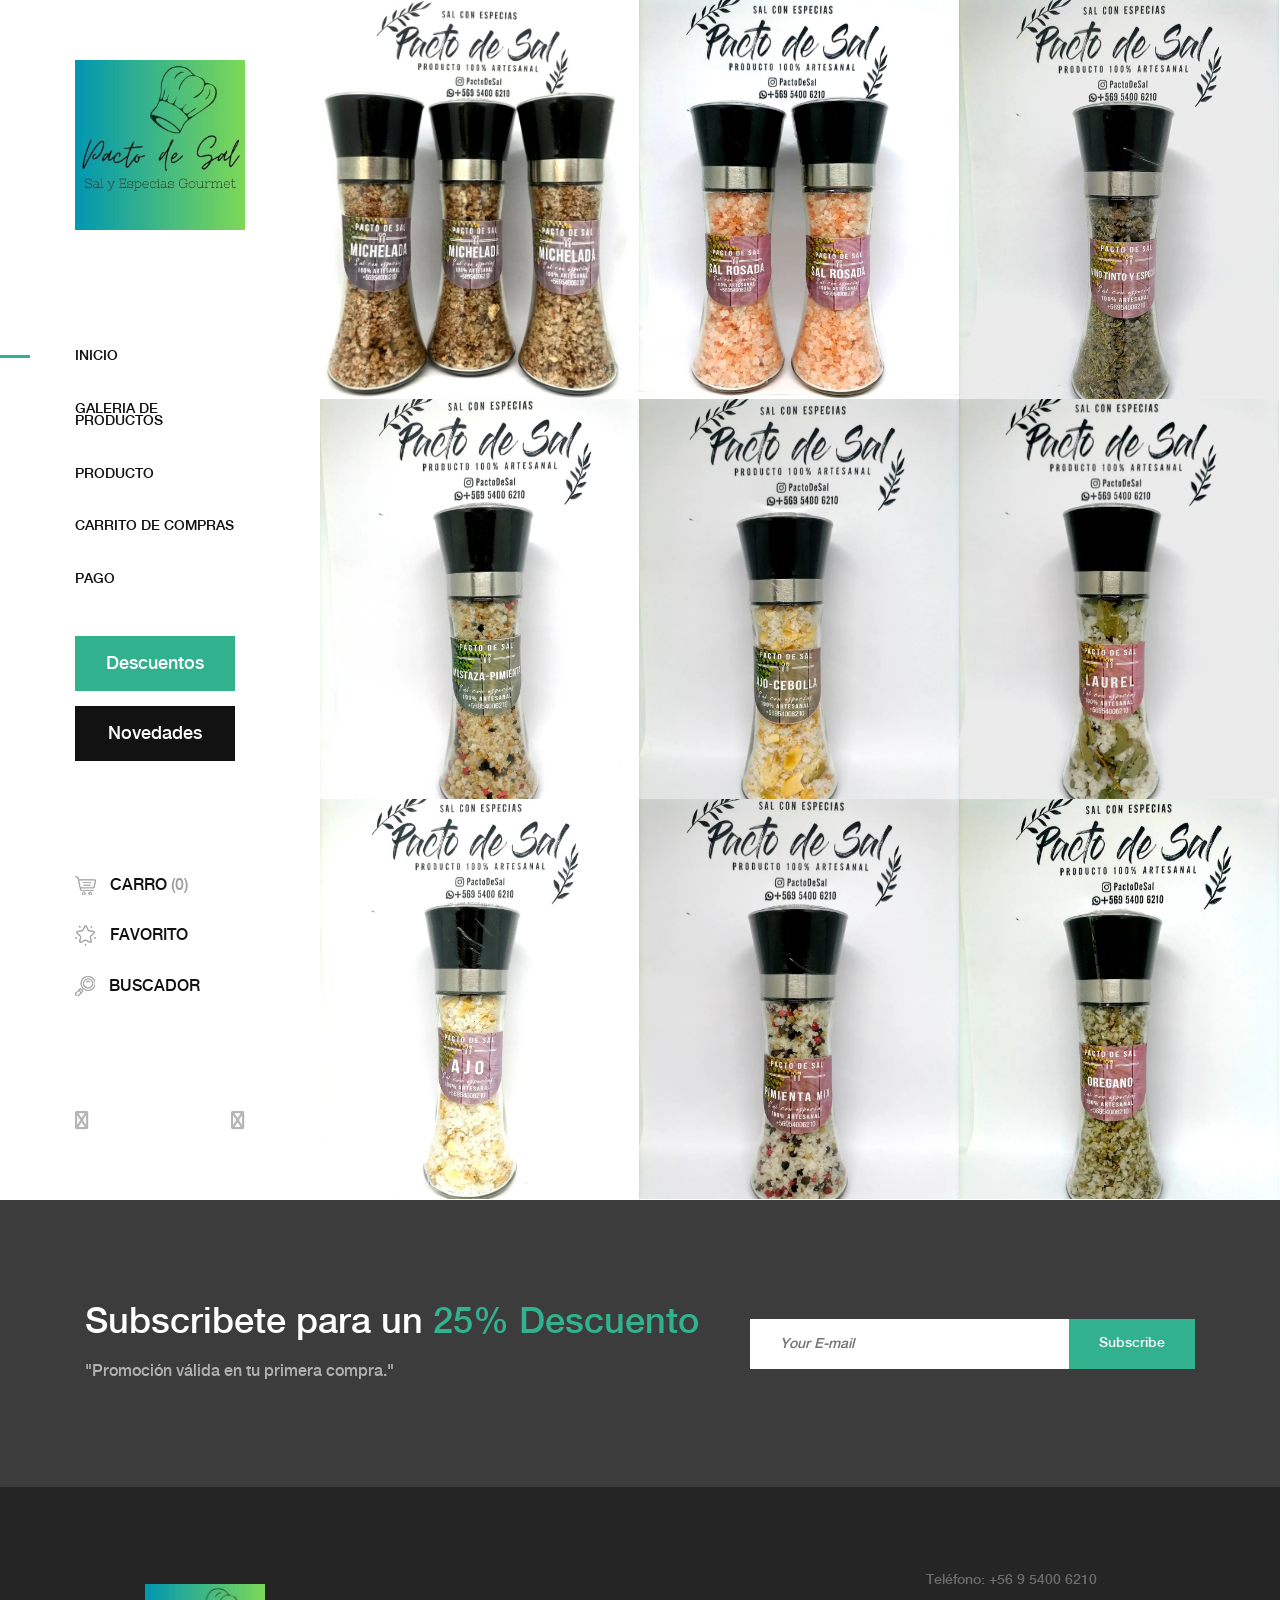
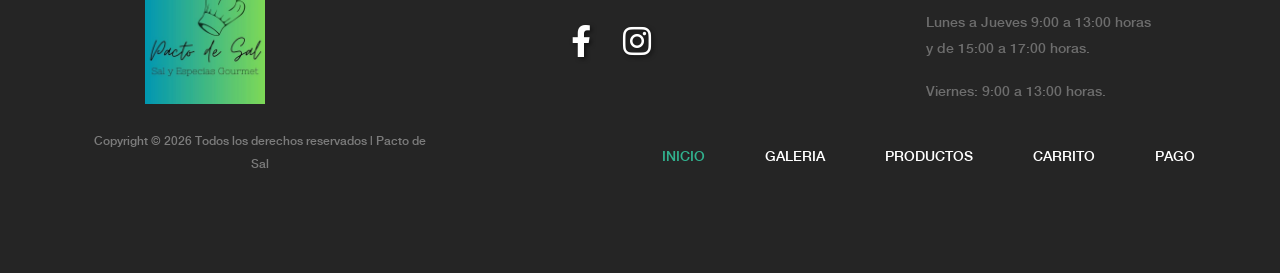
==== commit 6444a04b: "footer" ====
--- a/index.html
+++ b/index.html
@@ -198,16 +198,17 @@
         </div>
     </section>
     <!-- ##### Newsletter Area End ##### -->
+    
 
     <!-- ##### Footer Area Start ##### -->
     <footer class="footer_area clearfix">
 
         <!-- Logo Icons Contacts -->
         <div class="logoicncontacts">
-            <div class="uno ">
+            <div class="footer1">
                 <a class="navbar-brand" href="index.html"><img src="./img/core-img/logo.png" width="120" alt=""></a>
             </div>
-            <div class="dos ">
+            <div class="footer2">
                 <a href="https://www.facebook.com/profile.php?id=100090937131231" class="imginst" target="_blank">
                     <i class="fab fa-facebook-f"></i>
                 </a>
@@ -215,7 +216,7 @@
                     <i class="fab fa-instagram"></i>
                 </a>
             </div>
-            <div class="tres ">
+            <div class="footer3">
                 <p>Teléfono: +56 9 5400 6210</p>
                 <p>Lunes a Jueves 9:00 a 13:00 horas <br>y de 15:00 a 17:00 horas.</p>
                 <p>Viernes: 9:00 a 13:00 horas.</p>
--- a/style.css
+++ b/style.css
@@ -12,47 +12,167 @@
     ##### - PLACE YOUR CUSTOM CSS HERE - #####
     --------------------------------------- */
 
-    .copywrite{
-        text-align: center;}
+    .copywrite {
+        text-align: center;
+    }
 
-    .logoicncontacts{
+    .logoicncontacts {
         display: flex;
-    justify-content: space-around;
-   }
+        justify-content: space-around;
+        align-items: center;
+    }
 
-    .uno{
-        align-items: start;    }
+    .footer1 {
+        align-items: start;
+    }
 
-    .dos{
+    .footer2 {
         align-items: center;
         display: flex;
-        }
-    
-    
+    }
 
-    .tres{
+
+
+    .footer3 {
         align-items: end;
         display: inline-block;
         align-items: center;
-        
+
     }
 
-    .tres p{
+    .footer3 p {
         font-size: 14px;
     }
 
-    .logoicncontacts a{
-    color: #ffffff;
-    text-decoration: none;
-    font-size: 2rem;
-    padding: 0.5rem 1rem;
-    border-radius: 5px;
-    transition: color 0.3s ease, background-color 0.3s ease;
-    text-shadow: 2px 2px 4px rgba(0, 0, 0, 0.5);
-    position: relative;
+    .logoicncontacts a {
+        color: #ffffff;
+        text-decoration: none;
+        font-size: 2rem;
+        padding: 0.5rem 1rem;
+        border-radius: 5px;
+        transition: color 0.3s ease, background-color 0.3s ease;
+        text-shadow: 2px 2px 4px rgba(0, 0, 0, 0.5);
+        position: relative;
     }
 
     .logoicncontacts a:hover {
         color: #000000;
-        background-color: #ffffff; 
+        background-color: #ffffff;
+    }
+
+
+    
+
+    /*notebook*/
+    @media screen and (max-width: 950px) {
+        .copywrite {
+            text-align: center;
+        }
+
+        .logoicncontacts {
+            display: flex;
+            justify-content: space-around;
+            align-items: center;
+        }
+
+        .footer1 {
+        
+        }
+
+        .footer2 {
+            
+            display: flex;
+        }
+
+
+
+        .footer3 {
+        
+            display: inline-block;
+            align-items: center;
+            
+
+        }
+
+        .footer3 p {
+            font-size: 10px;
+        }
+
+        .logoicncontacts a {
+            color: #ffffff;
+            text-decoration: none;
+            font-size: 1rem;
+            padding: 0.5rem 1rem;
+            border-radius: 5px;
+            transition: color 0.3s ease, background-color 0.3s ease;
+            text-shadow: 2px 2px 4px rgba(0, 0, 0, 0.5);
+            position: relative;
+        }
+
+        .logoicncontacts a:hover {
+            color: #000000;
+            background-color: #ffffff;
+        }
+
+    }
+
+
+
+    @media screen and (max-width: 951px) {
+        .copywrite {
+            text-align: center;
+        }
+
+        .logoicncontacts {
+            display: flex;
+            justify-content: space-around;
+            align-items: center;
+        }
+
+        .footer1 {
+            align-items: start;
+            max-width: 200px;
+        }
+
+        .footer2 {
+            align-items: center;
+            display: flex;
+            max-width: 200px;
+        }
+
+
+
+        .footer3 {
+            align-items: end;
+            display: inline-block;
+            align-items: center;
+            max-width: 200px;
+
+        }
+
+
+        .footer3 p {
+            font-size: 10px;
+            
+        }
+
+        .footer3 p br{
+            display: none;
+        }
+
+        .logoicncontacts a {
+            color: #ffffff;
+            text-decoration: none;
+            font-size: 1rem;
+            padding: 0.5rem 1rem;
+            border-radius: 5px;
+            transition: color 0.3s ease, background-color 0.3s ease;
+            text-shadow: 2px 2px 4px rgba(0, 0, 0, 0.5);
+            position: relative;
+        }
+
+        .logoicncontacts a:hover {
+            color: #000000;
+            background-color: #ffffff;
+        }
     }
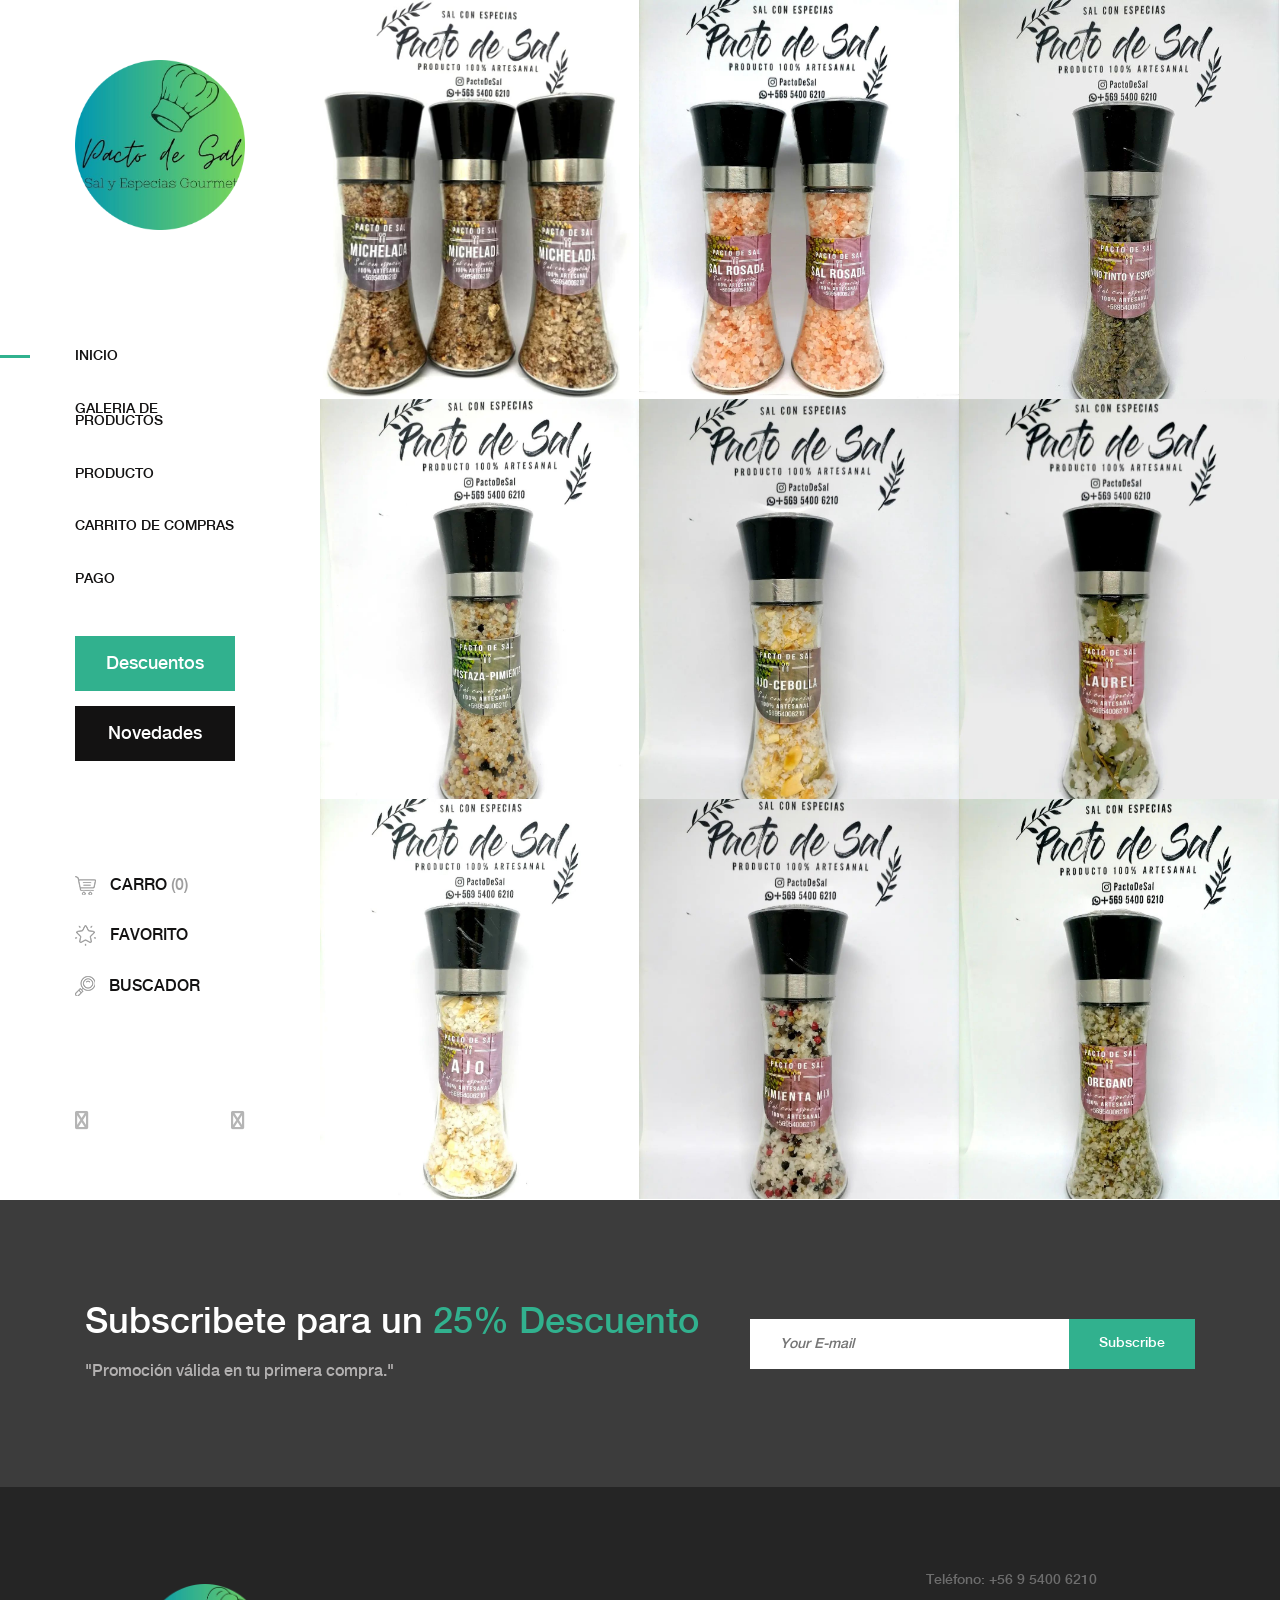
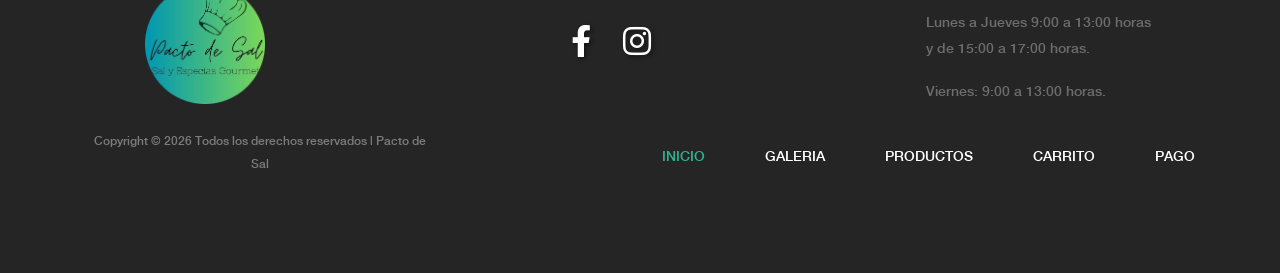
==== commit 29a03484: "logo" ====
--- a/index.html
+++ b/index.html
@@ -12,7 +12,7 @@
     <title>Amado - Furniture Ecommerce Template | Home</title>
 
     <!-- Favicon  -->
-    <link rel="icon" href="img/core-img/favicon.ico">
+    <link rel="icon" href="img/core-img/icono.png">
 
     <!-- Core Style CSS -->
     <link rel="stylesheet" href="css/core-style.css">
@@ -198,7 +198,6 @@
         </div>
     </section>
     <!-- ##### Newsletter Area End ##### -->
-    
 
     <!-- ##### Footer Area Start ##### -->
     <footer class="footer_area clearfix">
--- a/style.css
+++ b/style.css
@@ -175,4 +175,7 @@
             color: #000000;
             background-color: #ffffff;
         }
-    }+    }
+
+
+    
